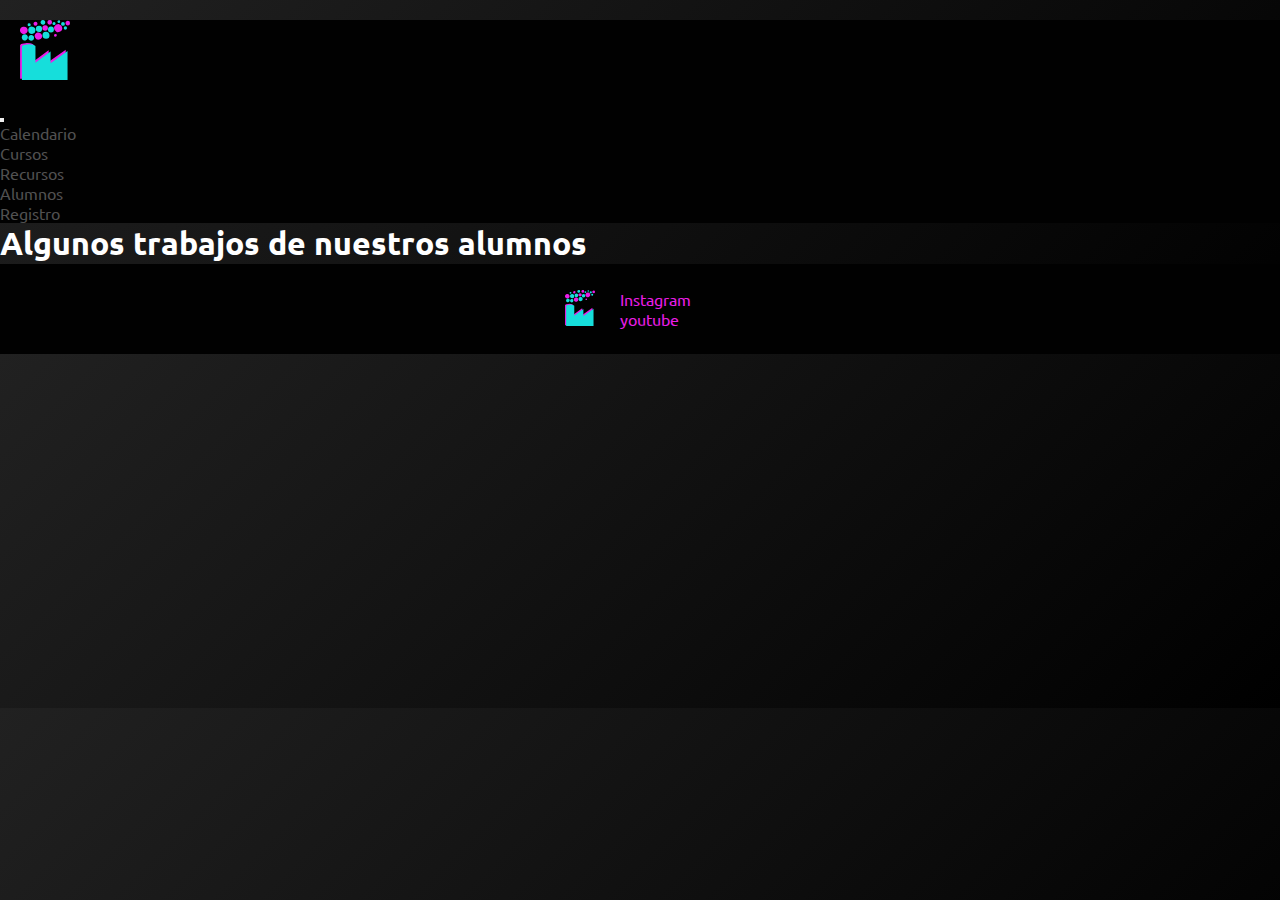
==== pages/alumnos.html @ 1147ec98 "nuevaversion" ====
<!DOCTYPE html>
<html lang="es">

<head>
    <meta charset="UTF-8">
    <meta http-equiv="X-UA-Compatible" content="IE=edge">
    <meta name="viewport" content="width=device-width, initial-scale=1.0">
    <!--STYLES BOOTSTRAP-->
    <link href="https://cdn.jsdelivr.net/npm/bootstrap@5.1.3/dist/css/bootstrap.min.css" rel="stylesheet"
        integrity="sha384-1BmE4kWBq78iYhFldvKuhfTAU6auU8tT94WrHftjDbrCEXSU1oBoqyl2QvZ6jIW3" crossorigin="anonymous">
    <!--STYLES-->
    <link rel="stylesheet" href="../styles/styles.css">
    <title>Alumnos</title>
</head>

<body class="contenedor">

    <!--Cabecera----------------------------------------------------->

    <header class="d-flex justify-content-end">
        <div class="me-auto">
            <div class="logo">
                <a href="../index.html">
                    <img src="../recursos/Logo32x32.svg">
                </a>
            </div>
        </div>
        <nav class="navbar navbar-expand-lg navbar-dark">
            <div class="container-fluid">
                <button class="navbar-toggler" type="button" data-bs-toggle="collapse"
                    data-bs-target="#navbarSupportedContent" aria-controls="navbarSupportedContent"
                    aria-expanded="false" aria-label="Toggle navigation">
                    <span class="navbar-toggler-icon"></span>
                </button>
                <div class="collapse navbar-collapse" id="navbarSupportedContent">
                    <ul class="navbar-nav ms-auto mb-2 mb-lg-0">
                            <li><a href="calendario.html" class="nav-link">Calendario</a></li>
                            <li><a href="cursos.html" class="nav-link">Cursos</a></li>
                            <li><a href="recursos.html" class="nav-link">Recursos</a></li>
                            <li><a href="alumnos.html" class="nav-link">Alumnos</a></li>
                            <li><a href="registro.html" class="nav-link">Registro</a></li>
                    </ul>
                </div>
            </div>
        </nav>
    </header>


    <!--Menu-------------------------------------------------------->

    <main class="main">
        <section>
            <article>
                <h1>Algunos trabajos de nuestros alumnos</h1>
            </article>
        </section>
    </main>

    <!--Pie---------------------------------------------------------->

    <footer class="footer">
        <div class="logoPie">
            <img src="../recursos/Logo32x32.svg">
        </div>
        <div class="redes">
            <a href="https://instagram.com/grasshoppeala?igshid=YmMyMTA2M2Y=" target="_blank">Instagram</a><br>
            <a href="https://www.youtube.com/channel/UC4ubdQDvmi9nGx--iXOlwwA" target="_blank">youtube</a>
        </div>
    </footer>

    <!--JAVASCRIPT BOOTSTRAP-->
    <script src="https://cdn.jsdelivr.net/npm/bootstrap@5.1.3/dist/js/bootstrap.bundle.min.js"
        integrity="sha384-ka7Sk0Gln4gmtz2MlQnikT1wXgYsOg+OMhuP+IlRH9sENBO0LRn5q+8nbTov4+1p" crossorigin="anonymous">
    </script>
</body>

</html>
---- styles/styles.css ----
@import url('https://fonts.googleapis.com/css2?family=Ubuntu:wght@300&display=swap');
@import url('https://fonts.googleapis.com/css2?family=Ubuntu:wght@300;400&display=swap');

/* General---------------------------------------------------*/

* {
    margin: 0;
    padding: 0;
    box-sizing: border-box;
    list-style: none;
    text-decoration: none;
}

.contenedor{
    font-family: 'Ubuntu', sans-serif;
    background: linear-gradient(-45deg, #000000, #212121);
}

/* Cabecera---------------------------------------------------*/

.d-flex{
    background-color: rgb(1, 1, 1);
}

.nav-link{
    color: #515151;
    transition: all 1s;
}

.nav-link:hover{
    color: #16DEDB !important;
}

.navbar{
    background-color: rgb(1, 1, 1);
}

.logo{
    width: 50px;
    height: auto;
    margin: 20px;
    transition: width 1s, height 1s;   
}

.logo:hover{
    width: 70px;
    height: auto;
}

img{
    width: 100%;
    height: 100%;
}


/* Cuerpo---------------------------------------------------*/
.banner{
    background-image: url(../Recursos/Sitio_FV.520.png);
}

.titulo{
    font-size: 8rem;
    margin-left: 5rem;
    padding: 20rem;
    color: #16DEDB;
    text-shadow: #EB1DE7 5px 5px;
}

.titulo:hover{
animation-name: titulo;
animation-iteration-count: infinite;
animation-timing-function: ease-in-out;
animation-duration: 2s;
}

@keyframes titulo {
    0% {color: #16DEDB;}
    25% {color: #ffffff;}
    50% {color: #16DEDB;}
    75% {color: #ffffff;}
    100% {color: #16DEDB;}
}

/* Pie---------------------------------------------------*/

.footer{
    grid-area: footer;
    display: flex;
    justify-content: center;
    align-items: center;
    background-color: rgb(1, 1, 1);
}

footer a{
    font-size: 1rem;
    font-family: 'Ubuntu', sans-serif;
    justify-content: space-around;
} 

.logoPie{
    width: 30px;
    height: auto;
    justify-content: space-evenly;
}

.redes{
    padding: 5px;
    margin: 20px;
}

.redes a{
    color: #EB1DE7;
}

/*Calendario-----------------------------------------------*/

.calendario{
    font-size: 1rem;
    font-family: 'Ubuntu', sans-serif;
    color: #ffffff;
    text-align: center;
    margin: 20px;
    padding: 10px;
}
.seccion1{
    display: flex;
    flex-wrap: wrap;
}

.seccion2{
    display: flex;
    flex-wrap: wrap; 
}

.card1{
    width: 250px;
    height: 250px;
    border:solid #16DEDB;
    border-radius: 15px;
}

h5{
    font-size: 1rem;
    font-family: 'Ubuntu', sans-serif;
    color: #EB1DE7;
    text-align: end;
    padding: 10px;   
}
.cardImagen{
    width: 50%;
    height: auto;
}

.imagenRhino{
    width: 100%;
    height: 100%;
}
p{
    font-size: 1rem;
    font-family: 'Ubuntu', sans-serif;
    color: #16DEDB;
    text-align: center;
    padding: 5px;  
}

.menu{
    width: 50px;
    height: 50px;
}

.imgMenu{
    width: 100%;
    height: 100%;
}
.menu{
    display: none;
}

/*Registro-----------------------------------------------*/
.main{
    color: #ffffff
}

.registro{
    background-color: red;
}
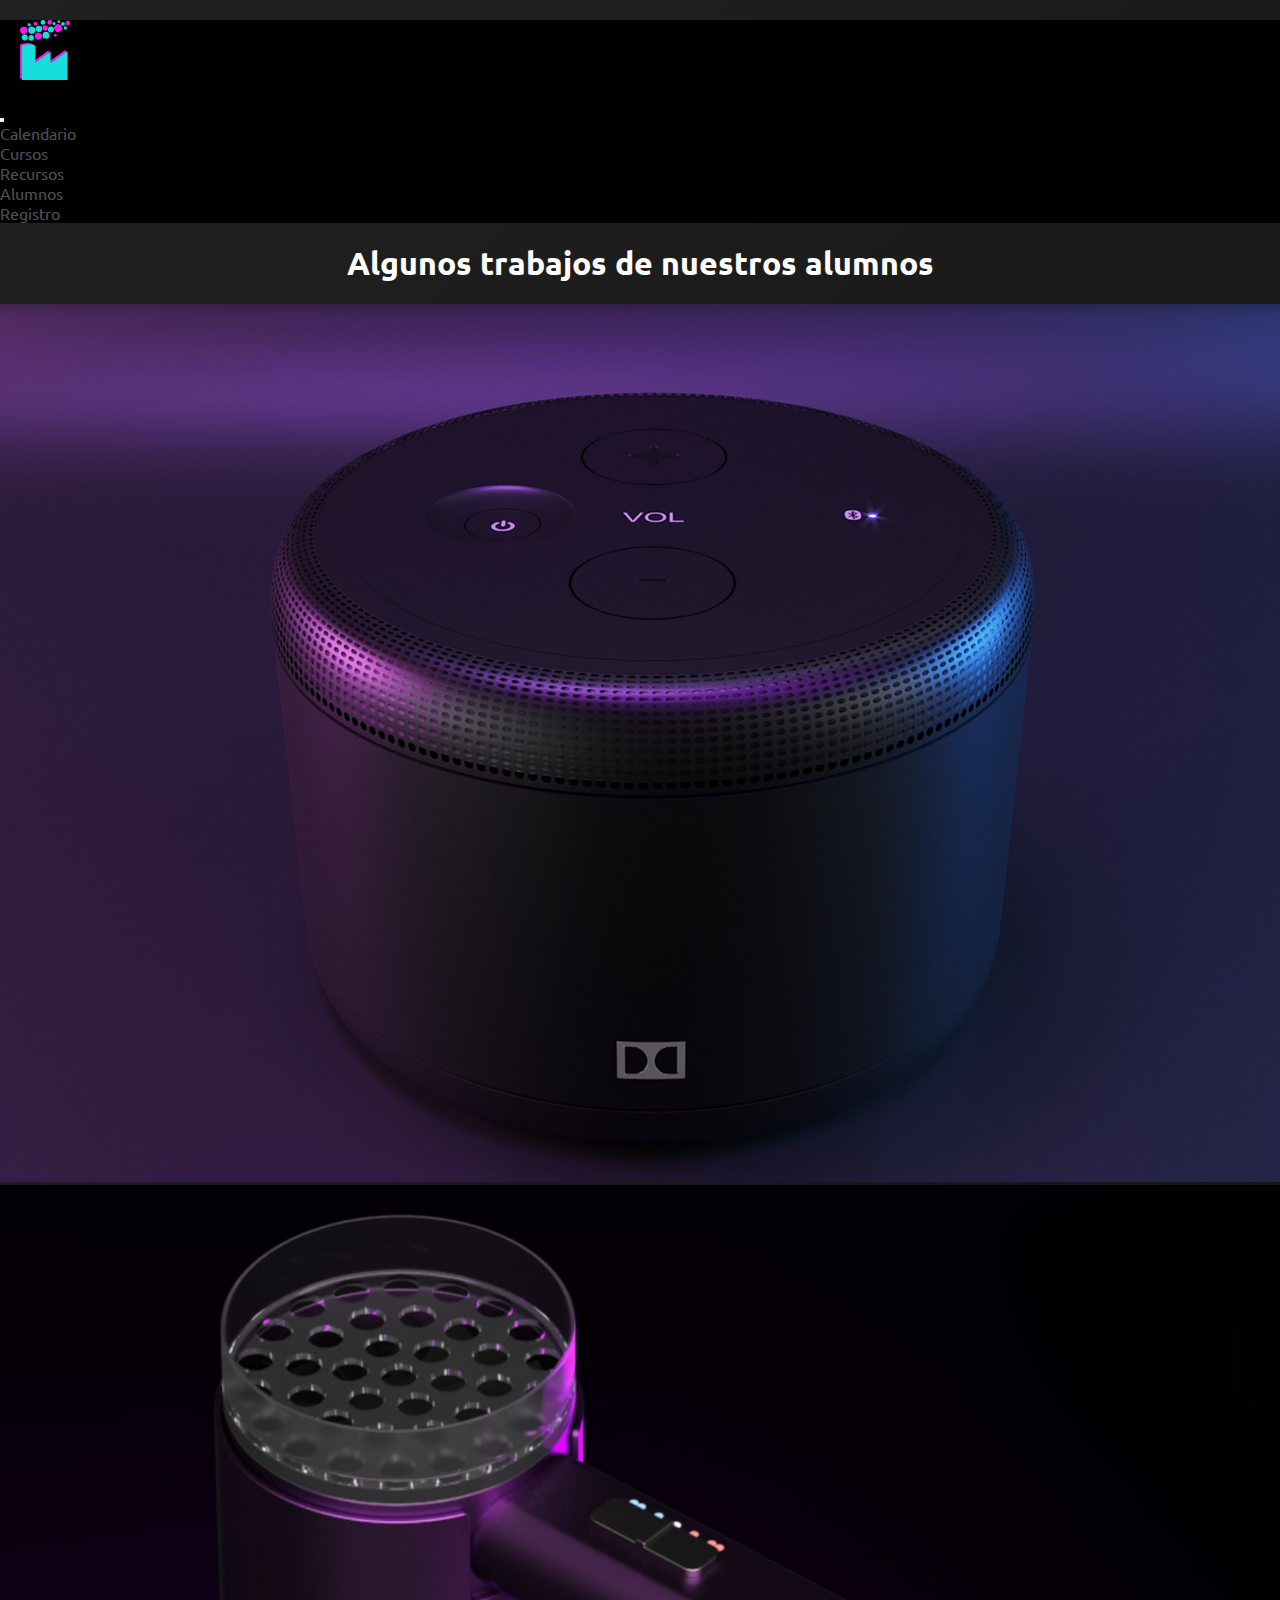
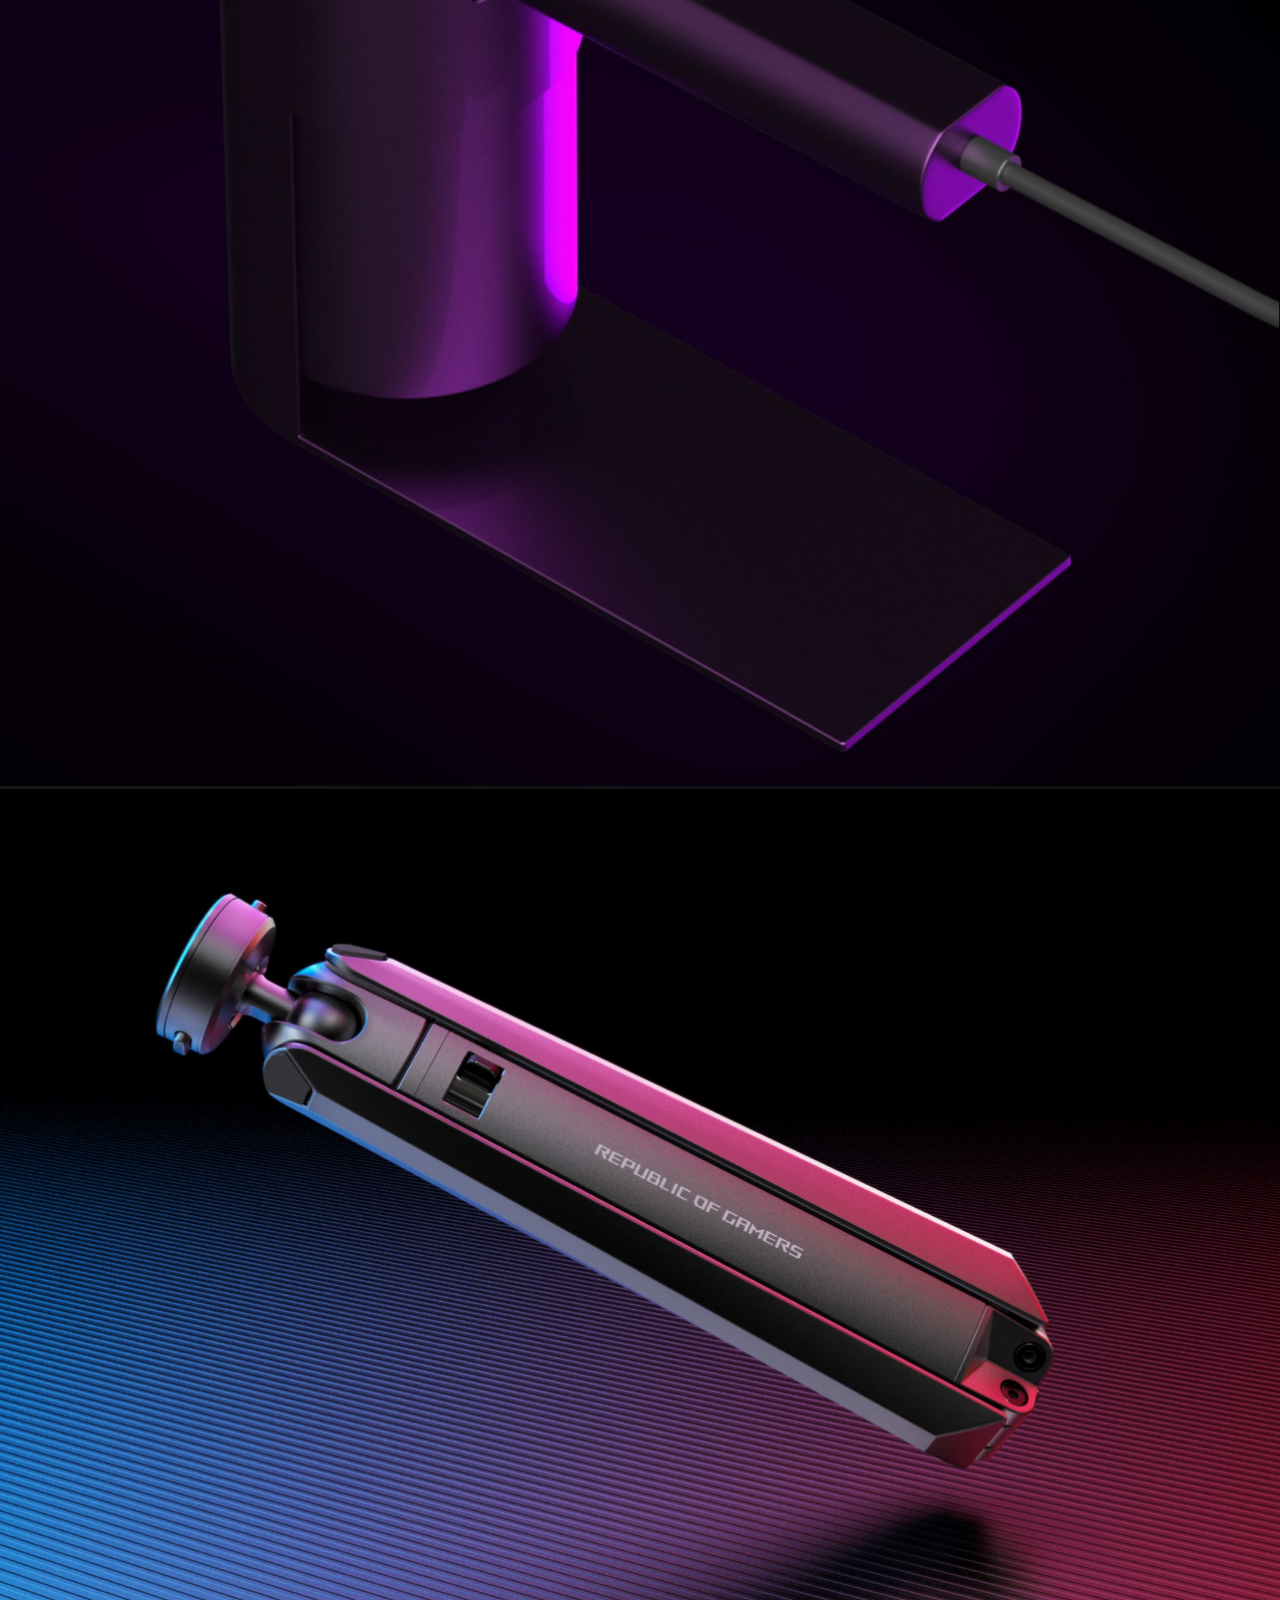
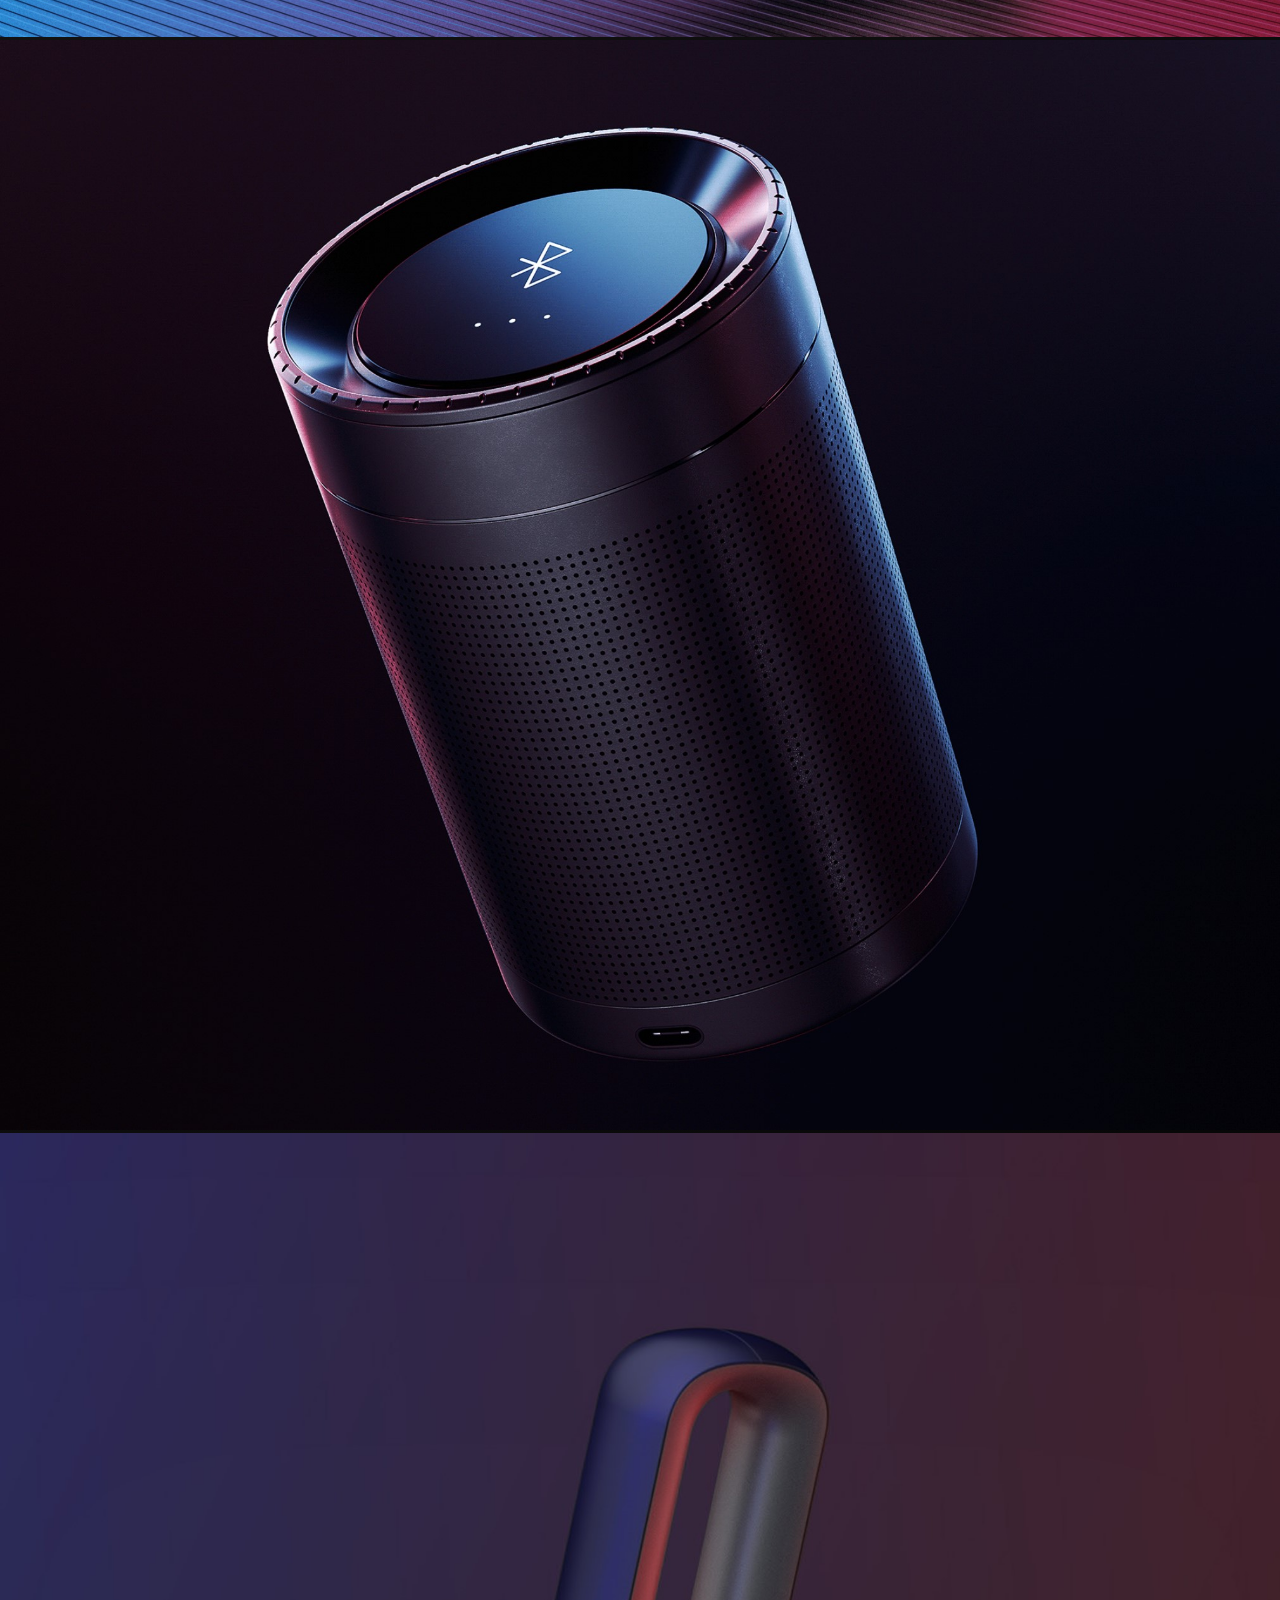
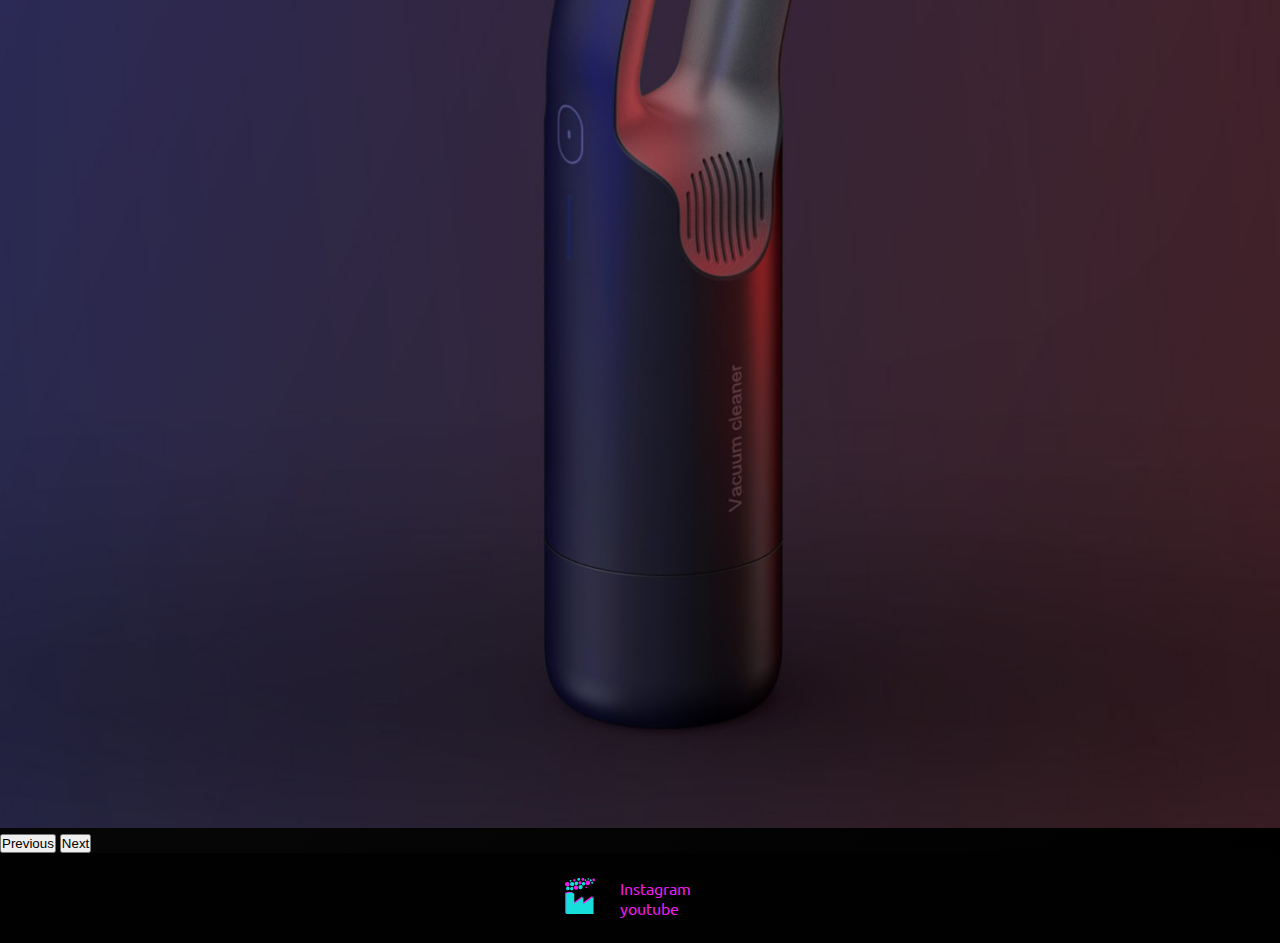
==== commit eacd4bf9: "agregado Carousel" ====
--- a/pages/alumnos.html
+++ b/pages/alumnos.html
@@ -34,11 +34,11 @@
                 </button>
                 <div class="collapse navbar-collapse" id="navbarSupportedContent">
                     <ul class="navbar-nav ms-auto mb-2 mb-lg-0">
-                            <li><a href="calendario.html" class="nav-link">Calendario</a></li>
-                            <li><a href="cursos.html" class="nav-link">Cursos</a></li>
-                            <li><a href="recursos.html" class="nav-link">Recursos</a></li>
-                            <li><a href="alumnos.html" class="nav-link">Alumnos</a></li>
-                            <li><a href="registro.html" class="nav-link">Registro</a></li>
+                        <li><a href="calendario.html" class="nav-link">Calendario</a></li>
+                        <li><a href="cursos.html" class="nav-link">Cursos</a></li>
+                        <li><a href="recursos.html" class="nav-link">Recursos</a></li>
+                        <li><a href="alumnos.html" class="nav-link">Alumnos</a></li>
+                        <li><a href="registro.html" class="nav-link">Registro</a></li>
                     </ul>
                 </div>
             </div>
@@ -50,10 +50,39 @@
 
     <main class="main">
         <section>
-            <article>
+            <article class="tituloAlumnos">
                 <h1>Algunos trabajos de nuestros alumnos</h1>
             </article>
         </section>
+        <div id="carouselExampleFade" class="carousel slide carousel-fade" data-bs-ride="carousel">
+            <div class="carousel-inner">
+                <div class="carousel-item active">
+                    <img src="../recursos/alumno_01.jpg" class="d-block w-100" alt="...">
+                </div>
+                <div class="carousel-item">
+                    <img src="../recursos/alumno_02.jpg" class="d-block w-100" alt="...">
+                </div>
+                <div class="carousel-item">
+                    <img src="../recursos/alumno_03.jpg" class="d-block w-100" alt="...">
+                </div>
+                <div class="carousel-item">
+                    <img src="../recursos/alumno_04.jpg" class="d-block w-100" alt="...">
+                </div>
+                <div class="carousel-item">
+                    <img src="../recursos/alumno_05.jpg" class="d-block w-100" alt="...">
+                </div>
+            </div>
+            <button class="carousel-control-prev" type="button" data-bs-target="#carouselExampleFade"
+                data-bs-slide="prev">
+                <span class="carousel-control-prev-icon" aria-hidden="true"></span>
+                <span class="visually-hidden">Previous</span>
+            </button>
+            <button class="carousel-control-next" type="button" data-bs-target="#carouselExampleFade"
+                data-bs-slide="next">
+                <span class="carousel-control-next-icon" aria-hidden="true"></span>
+                <span class="visually-hidden">Next</span>
+            </button>
+        </div>
     </main>
 
     <!--Pie---------------------------------------------------------->
--- a/styles/styles.css
+++ b/styles/styles.css
@@ -55,7 +55,7 @@
 
 /* Cuerpo---------------------------------------------------*/
 .banner{
-    background-image: url(../Recursos/Sitio_FV.520.png);
+    background-image: url(../recursos/Sitio_FV.520.png);
 }
 
 .titulo{
@@ -178,7 +178,24 @@
 
 /*Registro-----------------------------------------------*/
 .main{
-    color: #ffffff
+    color: #ffffff    
+}
+
+.tituloAlumnos{
+    display: flex;
+    flex-direction: row;
+    justify-content: center;
+}
+
+.tituloRecursos{
+    display: flex;
+    flex-direction: row;
+    justify-content: center;
+    padding: 10px;
+}
+
+article{
+    padding: 20px;
 }
 
 .registro{
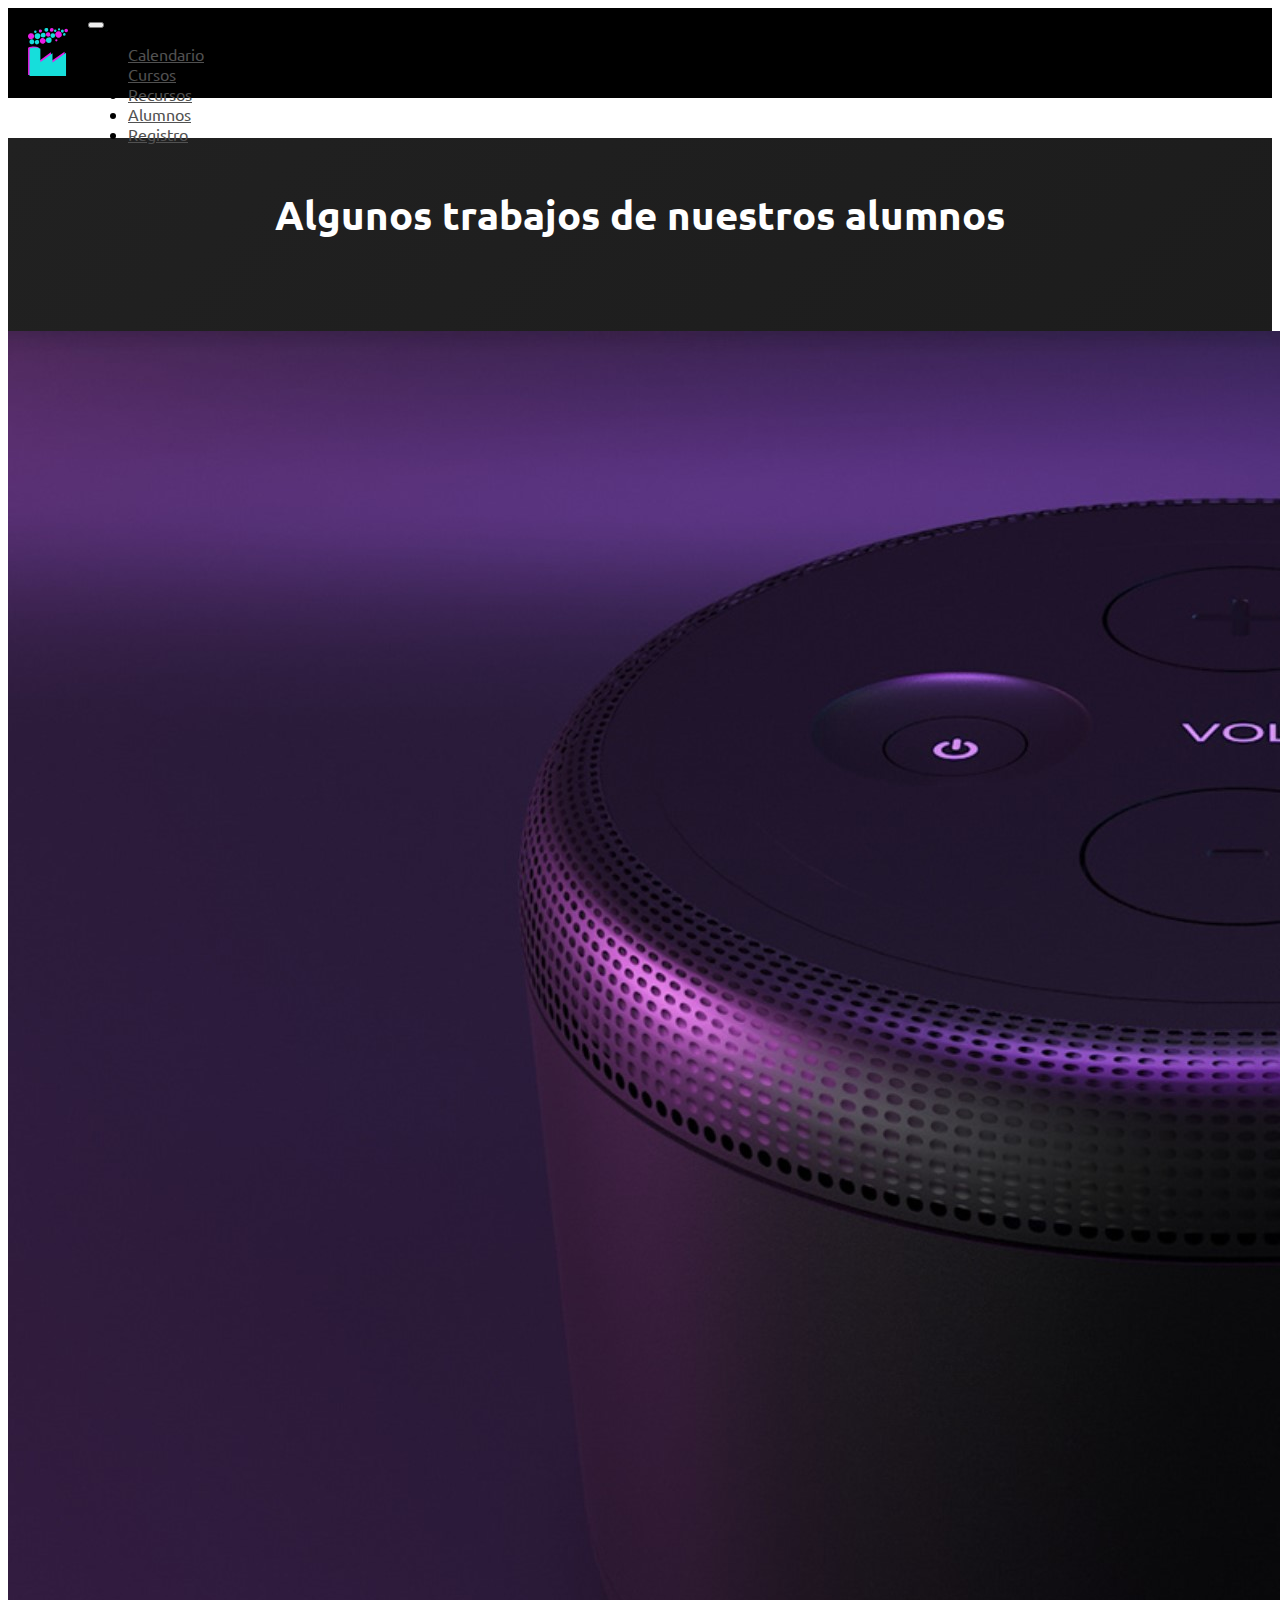
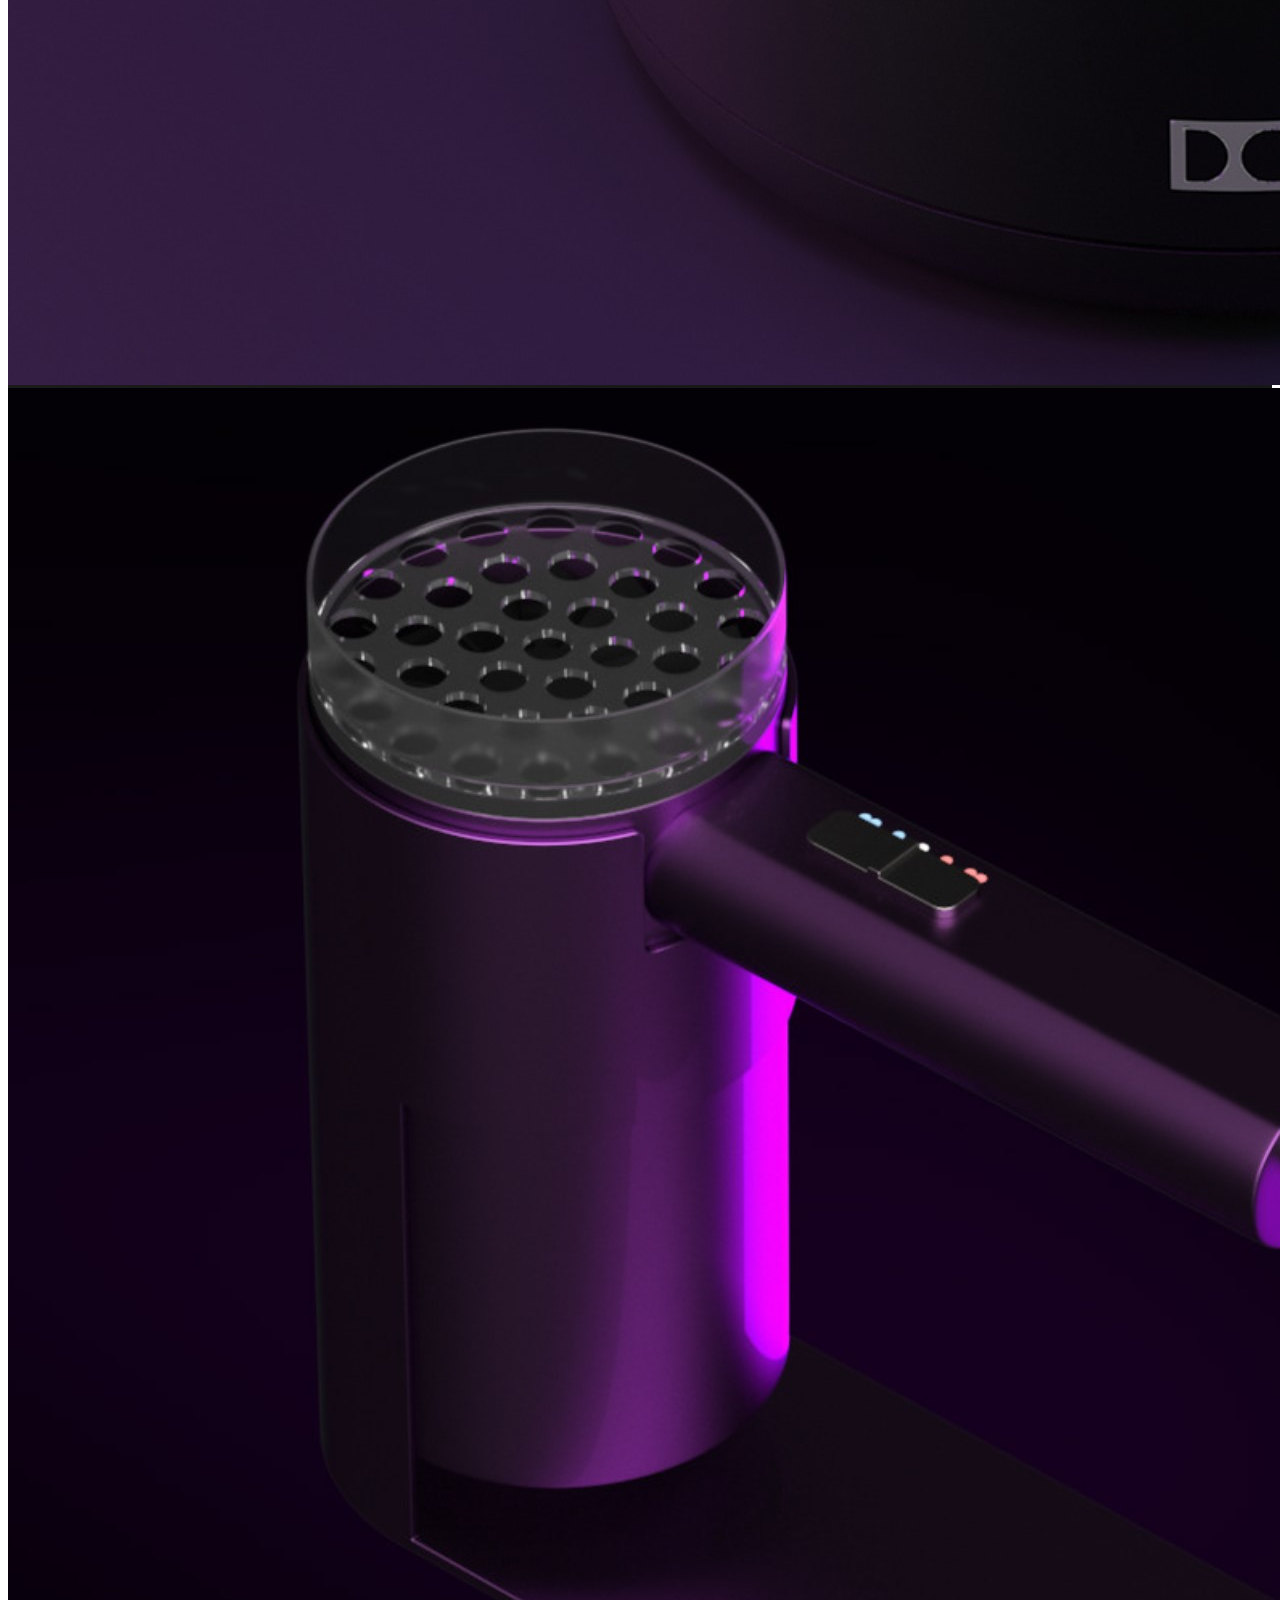
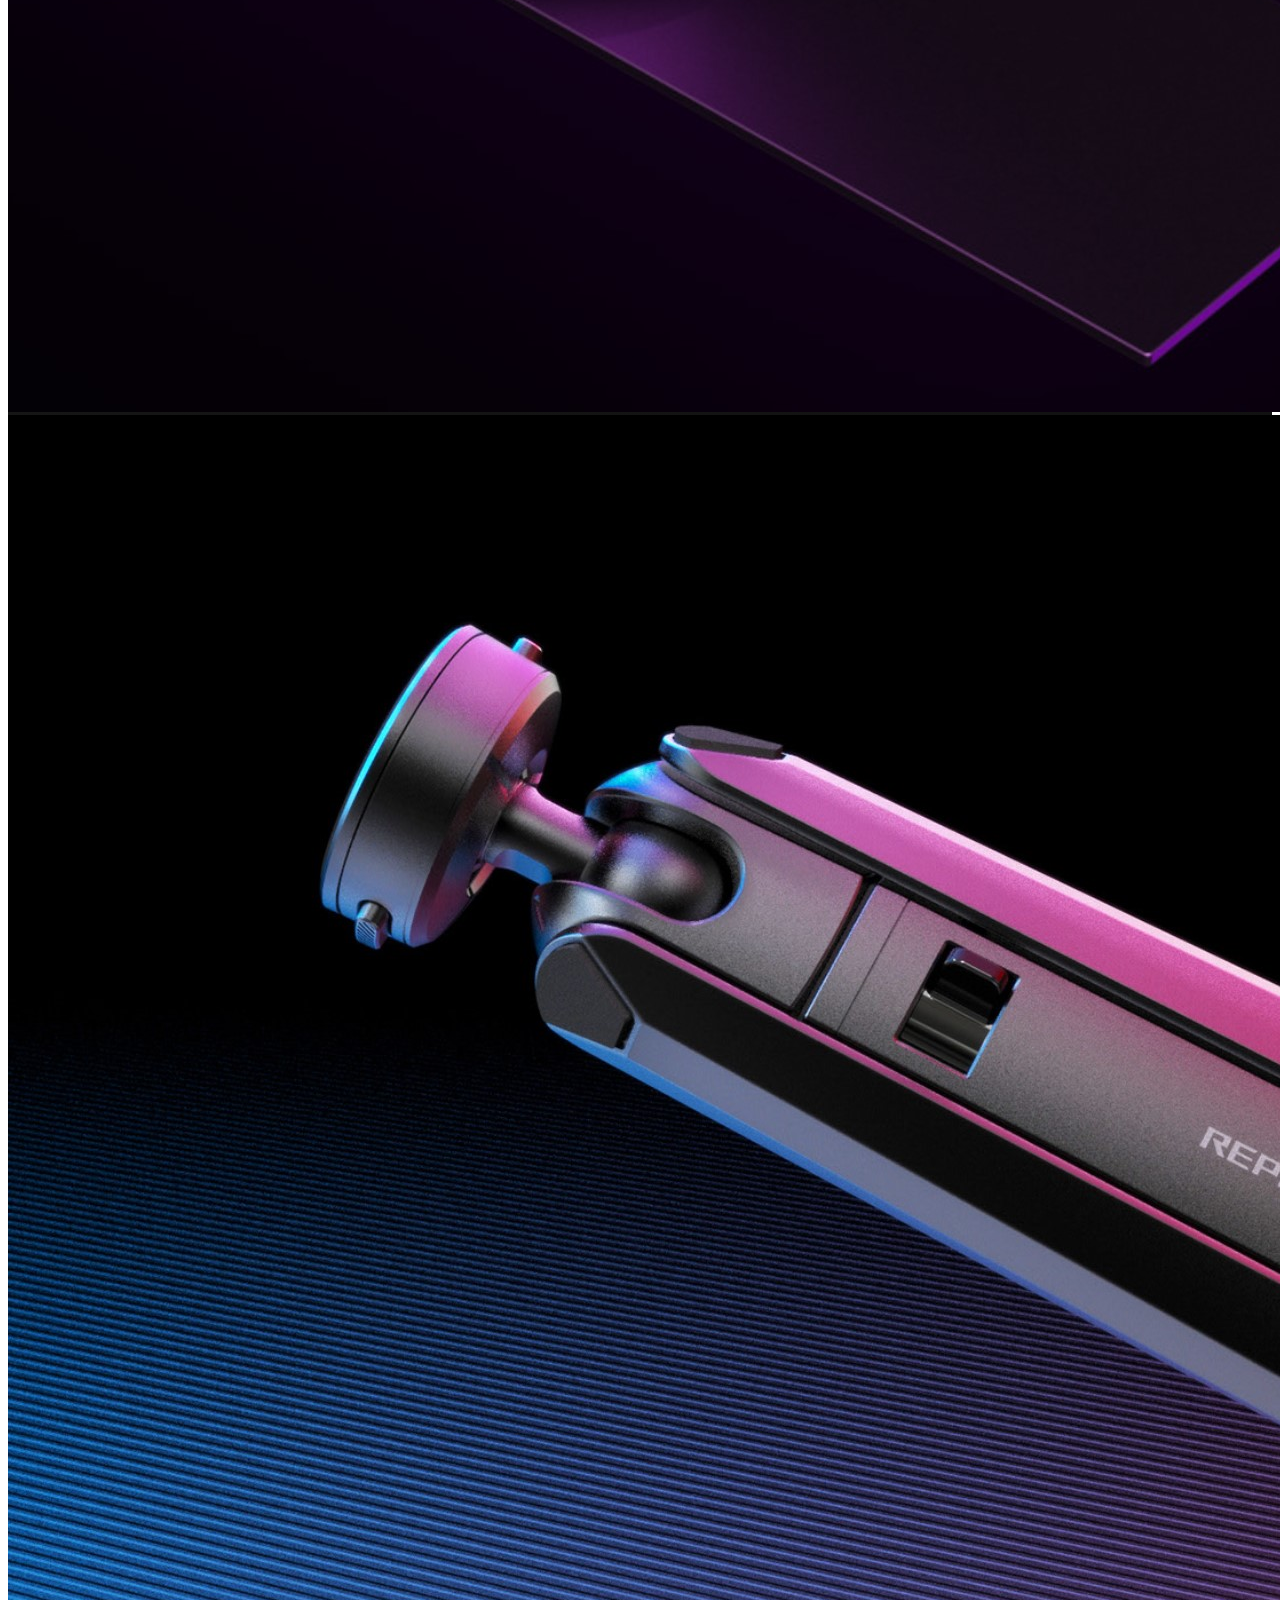
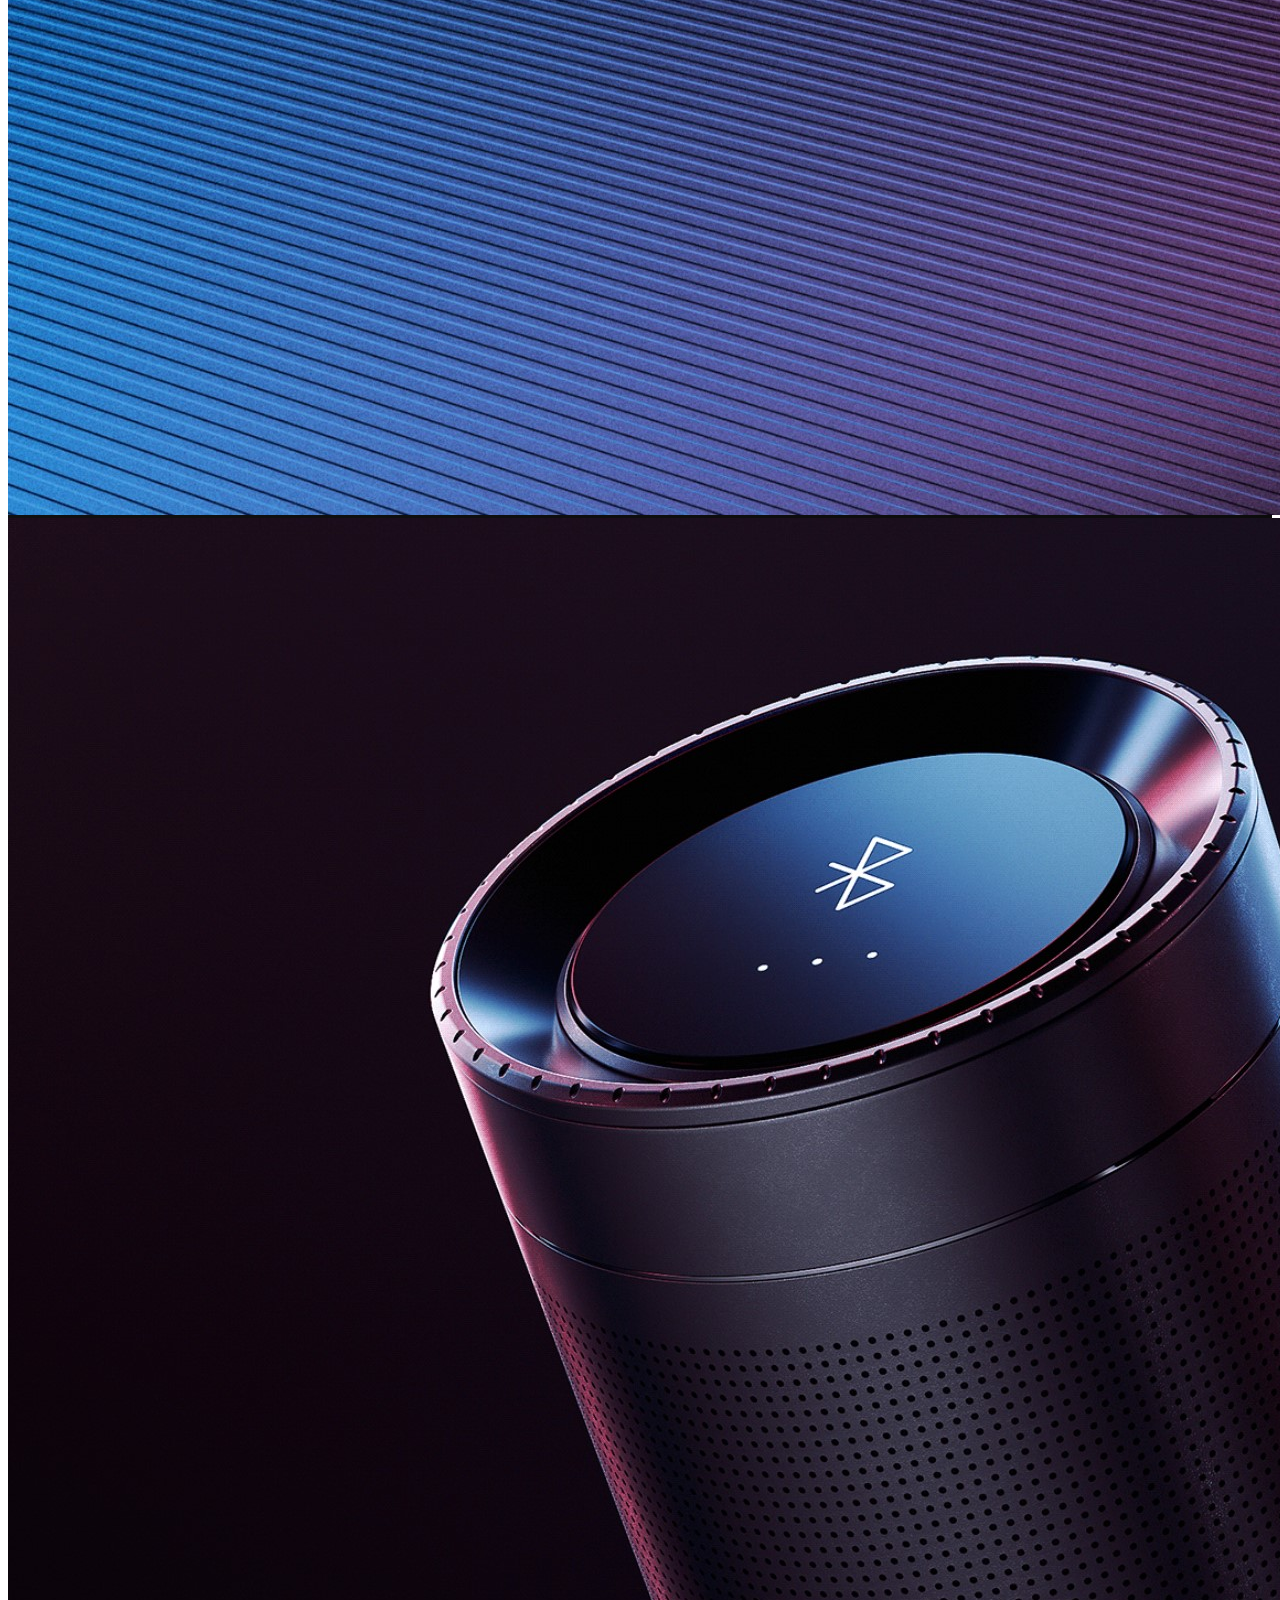
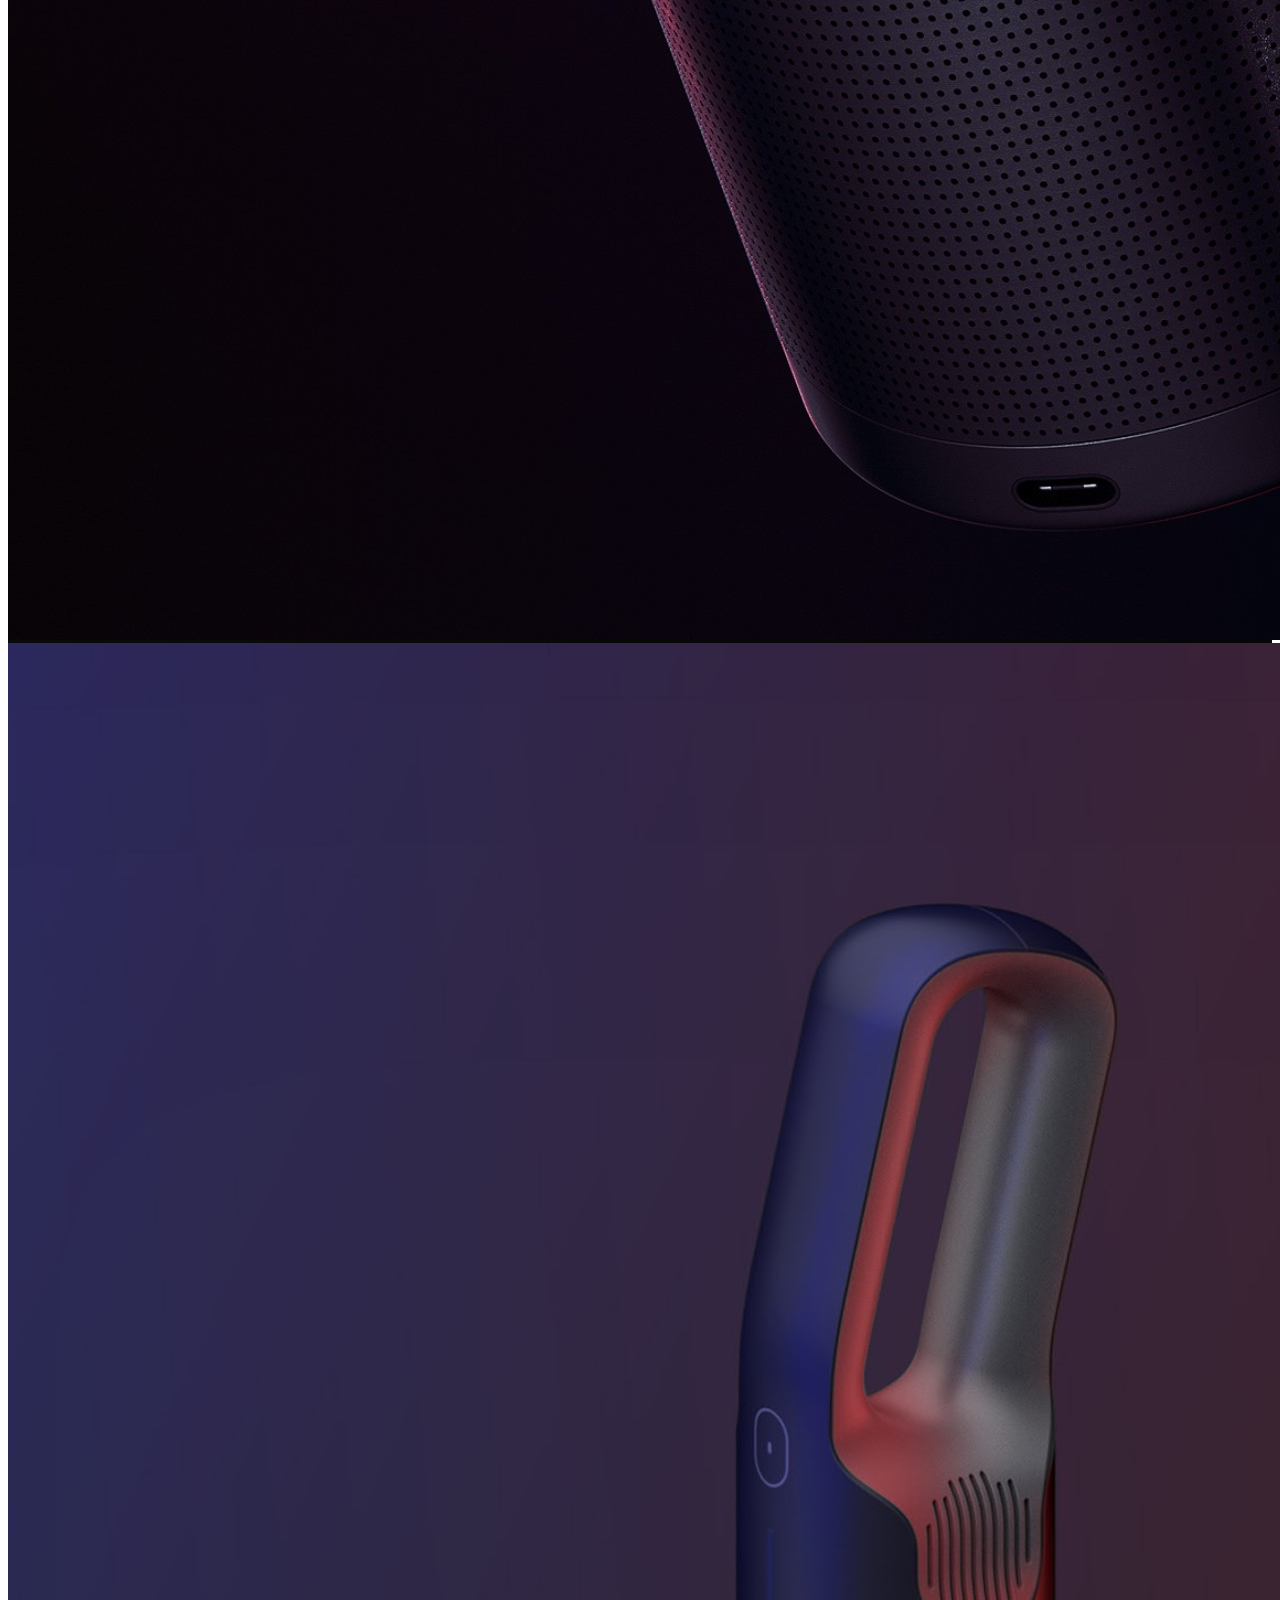
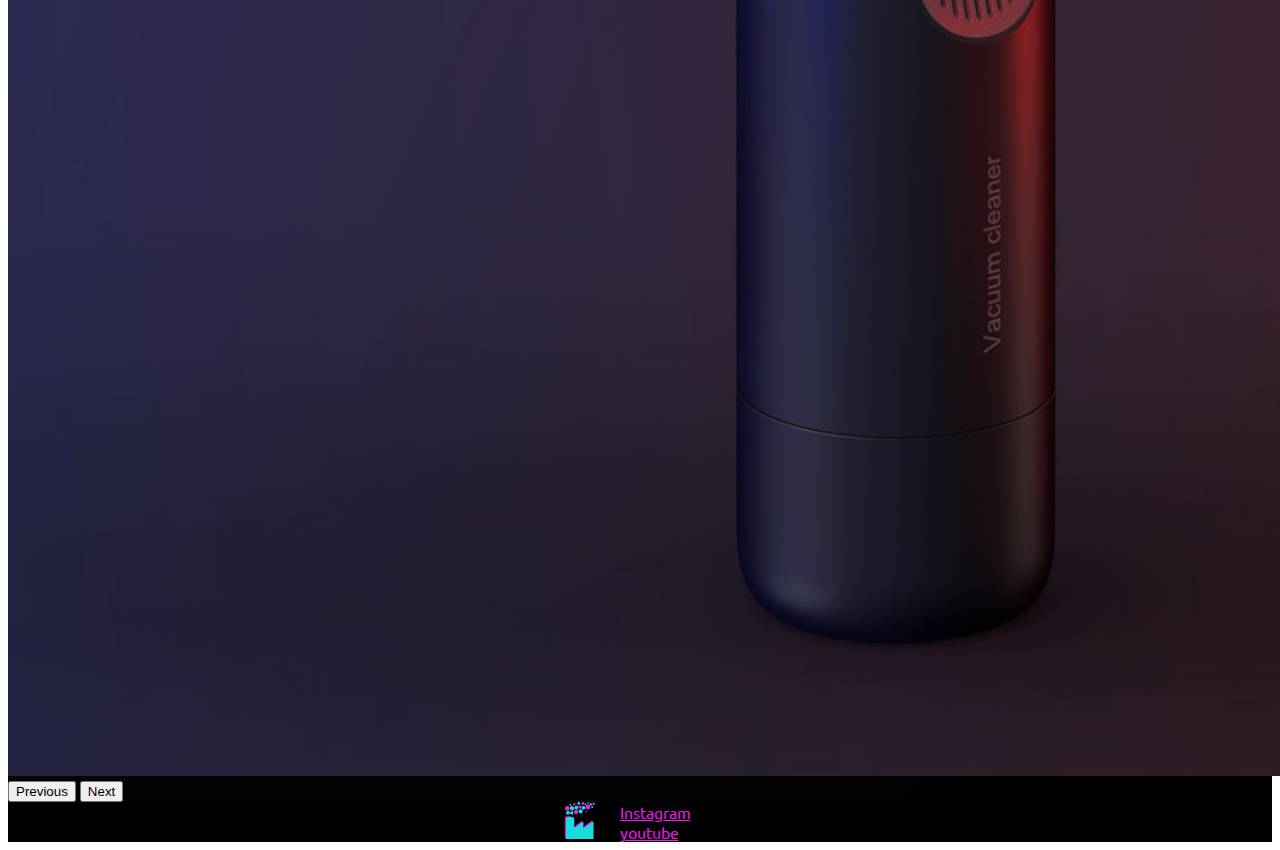
==== commit cada8053: "_extends" ====
--- a/pages/alumnos.html
+++ b/pages/alumnos.html
@@ -51,7 +51,7 @@
     <main class="main">
         <section>
             <article class="tituloAlumnos">
-                <h1>Algunos trabajos de nuestros alumnos</h1>
+                <h3>Algunos trabajos de nuestros alumnos</h3>
             </article>
         </section>
         <div id="carouselExampleFade" class="carousel slide carousel-fade" data-bs-ride="carousel">
--- a/styles/styles.css
+++ b/styles/styles.css
@@ -1,203 +1,208 @@
-@import url('https://fonts.googleapis.com/css2?family=Ubuntu:wght@300&display=swap');
-@import url('https://fonts.googleapis.com/css2?family=Ubuntu:wght@300;400&display=swap');
-
-/* General---------------------------------------------------*/
-
-* {
-    margin: 0;
-    padding: 0;
-    box-sizing: border-box;
-    list-style: none;
-    text-decoration: none;
-}
-
-.contenedor{
-    font-family: 'Ubuntu', sans-serif;
-    background: linear-gradient(-45deg, #000000, #212121);
-}
-
-/* Cabecera---------------------------------------------------*/
-
-.d-flex{
-    background-color: rgb(1, 1, 1);
-}
-
-.nav-link{
-    color: #515151;
-    transition: all 1s;
-}
-
-.nav-link:hover{
-    color: #16DEDB !important;
-}
-
-.navbar{
-    background-color: rgb(1, 1, 1);
-}
-
-.logo{
-    width: 50px;
-    height: auto;
-    margin: 20px;
-    transition: width 1s, height 1s;   
-}
-
-.logo:hover{
-    width: 70px;
-    height: auto;
-}
-
-img{
-    width: 100%;
-    height: 100%;
-}
-
-
-/* Cuerpo---------------------------------------------------*/
-.banner{
-    background-image: url(../recursos/Sitio_FV.520.png);
-}
-
-.titulo{
+@import url("https://fonts.googleapis.com/css2?family=Ubuntu:wght@300&display=swap");
+@import url("https://fonts.googleapis.com/css2?family=Ubuntu:wght@300;400&display=swap");
+header {
+  background-color: #000000;
+  display: flex;
+  height: 90px;
+}
+header div a img {
+  width: 100%;
+  height: 100%;
+}
+
+.nav-link {
+  color: #515151;
+  transition: all 1s;
+}
+.nav-link:hover {
+  color: #16DEDB;
+}
+
+.logo {
+  width: 40px;
+  height: auto;
+  margin: 20px;
+  transition: width 1s, height 1s;
+}
+.logo:hover {
+  width: 50px;
+  height: auto;
+}
+
+main {
+  background: linear-gradient(-45deg, #000000, #212121);
+}
+
+main {
+  background-size: cover;
+}
+main section h1 {
+  font-size: 8rem;
+  padding: 20rem;
+  color: #16DEDB;
+  text-shadow: #EB1DE7 5px 5px;
+}
+main section h1:hover {
+  -webkit-animation-name: titulo;
+          animation-name: titulo;
+  -webkit-animation-iteration-count: infinite;
+          animation-iteration-count: infinite;
+  -webkit-animation-timing-function: ease-in-out;
+          animation-timing-function: ease-in-out;
+  -webkit-animation-duration: 2s;
+          animation-duration: 2s;
+}
+
+.banner {
+  background-image: url(/recursos/Sitio_FV.520.png);
+  background-repeat: no-repeat;
+  background-size: auto;
+  padding: 50px;
+}
+
+.btn {
+  color: #ffffff;
+  background-color: #EB1DE7;
+}
+.btn:active {
+  background-color: #16DEDB;
+}
+
+h3 {
+  padding: 50px;
+  font-size: 40px;
+  color: #ffffff;
+}
+
+.form-label {
+  color: #ffffff;
+}
+
+.form-check-label {
+  color: #ffffff;
+}
+
+.form-check-input:checked {
+  background-color: #16DEDB;
+}
+
+@-webkit-keyframes titulo {
+  0% {
+    color: #16DEDB;
+  }
+  25% {
+    color: #ffffff;
+  }
+  50% {
+    color: #16DEDB;
+  }
+  75% {
+    color: #ffffff;
+  }
+  100% {
+    color: #16DEDB;
+  }
+}
+
+@keyframes titulo {
+  0% {
+    color: #16DEDB;
+  }
+  25% {
+    color: #ffffff;
+  }
+  50% {
+    color: #16DEDB;
+  }
+  75% {
+    color: #ffffff;
+  }
+  100% {
+    color: #16DEDB;
+  }
+}
+@media (max-width: 1920px) {
+  .titulo {
     font-size: 8rem;
-    margin-left: 5rem;
-    padding: 20rem;
-    color: #16DEDB;
-    text-shadow: #EB1DE7 5px 5px;
-}
-
-.titulo:hover{
-animation-name: titulo;
-animation-iteration-count: infinite;
-animation-timing-function: ease-in-out;
-animation-duration: 2s;
-}
-
-@keyframes titulo {
-    0% {color: #16DEDB;}
-    25% {color: #ffffff;}
-    50% {color: #16DEDB;}
-    75% {color: #ffffff;}
-    100% {color: #16DEDB;}
-}
-
-/* Pie---------------------------------------------------*/
-
-.footer{
-    grid-area: footer;
-    display: flex;
-    justify-content: center;
-    align-items: center;
-    background-color: rgb(1, 1, 1);
-}
-
-footer a{
-    font-size: 1rem;
-    font-family: 'Ubuntu', sans-serif;
-    justify-content: space-around;
-} 
-
-.logoPie{
-    width: 30px;
-    height: auto;
-    justify-content: space-evenly;
-}
-
-.redes{
-    padding: 5px;
-    margin: 20px;
-}
-
-.redes a{
-    color: #EB1DE7;
-}
-
-/*Calendario-----------------------------------------------*/
-
-.calendario{
-    font-size: 1rem;
-    font-family: 'Ubuntu', sans-serif;
-    color: #ffffff;
-    text-align: center;
-    margin: 20px;
-    padding: 10px;
-}
-.seccion1{
-    display: flex;
-    flex-wrap: wrap;
-}
-
-.seccion2{
-    display: flex;
-    flex-wrap: wrap; 
-}
-
-.card1{
-    width: 250px;
-    height: 250px;
-    border:solid #16DEDB;
-    border-radius: 15px;
-}
-
-h5{
-    font-size: 1rem;
-    font-family: 'Ubuntu', sans-serif;
-    color: #EB1DE7;
-    text-align: end;
-    padding: 10px;   
-}
-.cardImagen{
-    width: 50%;
-    height: auto;
-}
-
-.imagenRhino{
-    width: 100%;
-    height: 100%;
-}
-p{
-    font-size: 1rem;
-    font-family: 'Ubuntu', sans-serif;
-    color: #16DEDB;
-    text-align: center;
-    padding: 5px;  
-}
-
-.menu{
-    width: 50px;
-    height: 50px;
-}
-
-.imgMenu{
-    width: 100%;
-    height: 100%;
-}
-.menu{
-    display: none;
-}
-
-/*Registro-----------------------------------------------*/
-.main{
-    color: #ffffff    
-}
-
-.tituloAlumnos{
-    display: flex;
-    flex-direction: row;
-    justify-content: center;
-}
-
-.tituloRecursos{
-    display: flex;
-    flex-direction: row;
-    justify-content: center;
-    padding: 10px;
-}
-
-article{
-    padding: 20px;
-}
-
-.registro{
-    background-color: red;
-}
+    margin-left: 4rem;
+    padding: 10rem;
+  }
+  .banner {
+    background-size: 1300px;
+  }
+}
+@media (max-width: 1366px) {
+  .titulo {
+    font-size: 7rem;
+    margin-left: 2rem;
+    padding: 6rem;
+  }
+  .banner {
+    background-size: 1200px;
+  }
+}
+@media (max-width: 1024px) {
+  .titulo {
+    font-size: 5rem;
+    margin-left: 2rem;
+    padding: 6rem;
+  }
+  .banner {
+    background-size: 900px;
+  }
+}
+@media (max-width: 720px) {
+  .titulo {
+    font-size: 4rem;
+    margin-left: 3rem;
+    padding: 2rem;
+  }
+  .banner {
+    background-size: 600px;
+  }
+}
+@media (max-width: 500px) {
+  .titulo {
+    font-size: 3rem;
+    margin-left: 1rem;
+    padding: 1.5rem;
+  }
+  .banner {
+    background-size: 400px;
+  }
+}
+footer {
+  display: flex;
+  justify-content: center;
+  align-items: center;
+  background-color: #000000;
+}
+footer div img {
+  width: 30px;
+  height: auto;
+  justify-content: space-evenly;
+}
+footer div a {
+  padding: 5px;
+  margin: 20px;
+  color: #EB1DE7;
+}
+
+.btn {
+  border: none;
+  border-radius: 8px;
+  font-size: 20px;
+  font-family: Ubuntu, sans-serif;
+}
+
+h3 {
+  display: flex;
+  flex-direction: row;
+  justify-content: center;
+  align-items: center;
+}
+
+.contenedor {
+  font-family: Ubuntu, sans-serif;
+  background-color: linear-gradient(-45deg, #000000, #212121);
+}/*# sourceMappingURL=styles.css.map */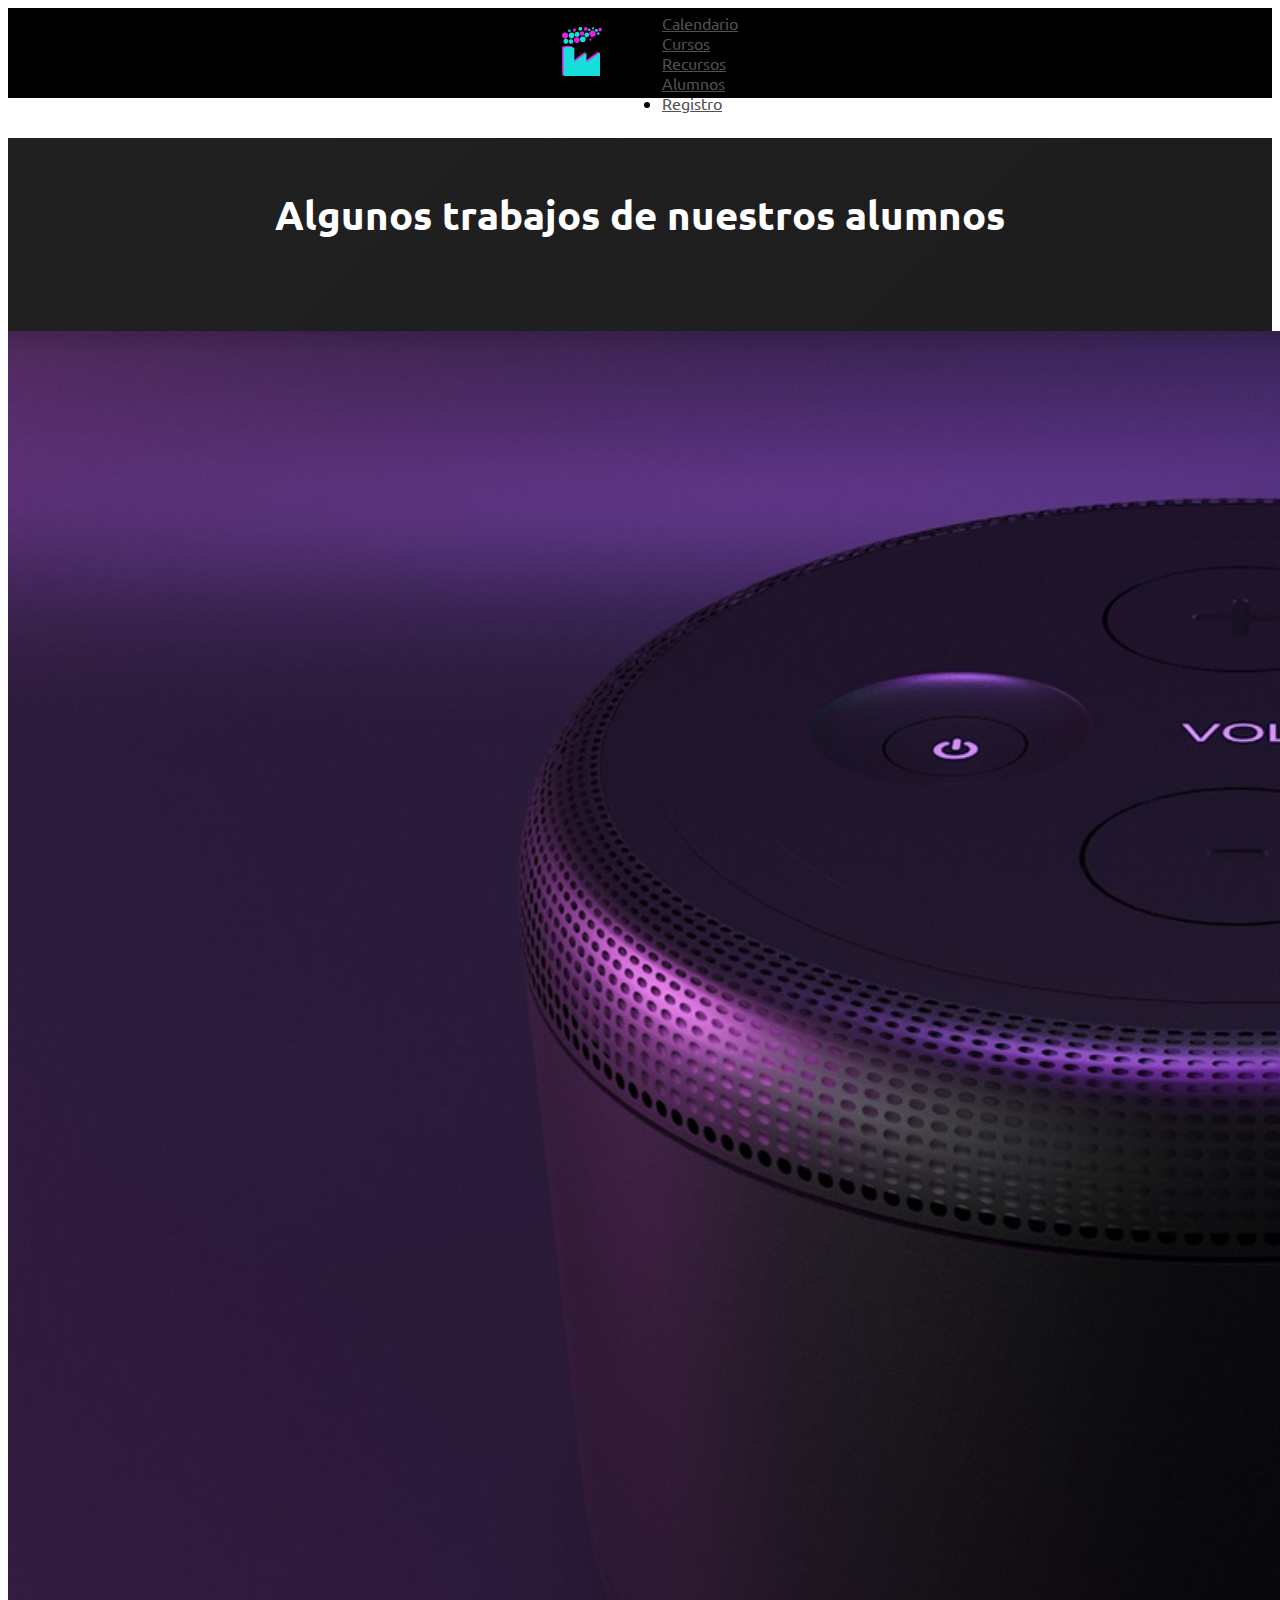
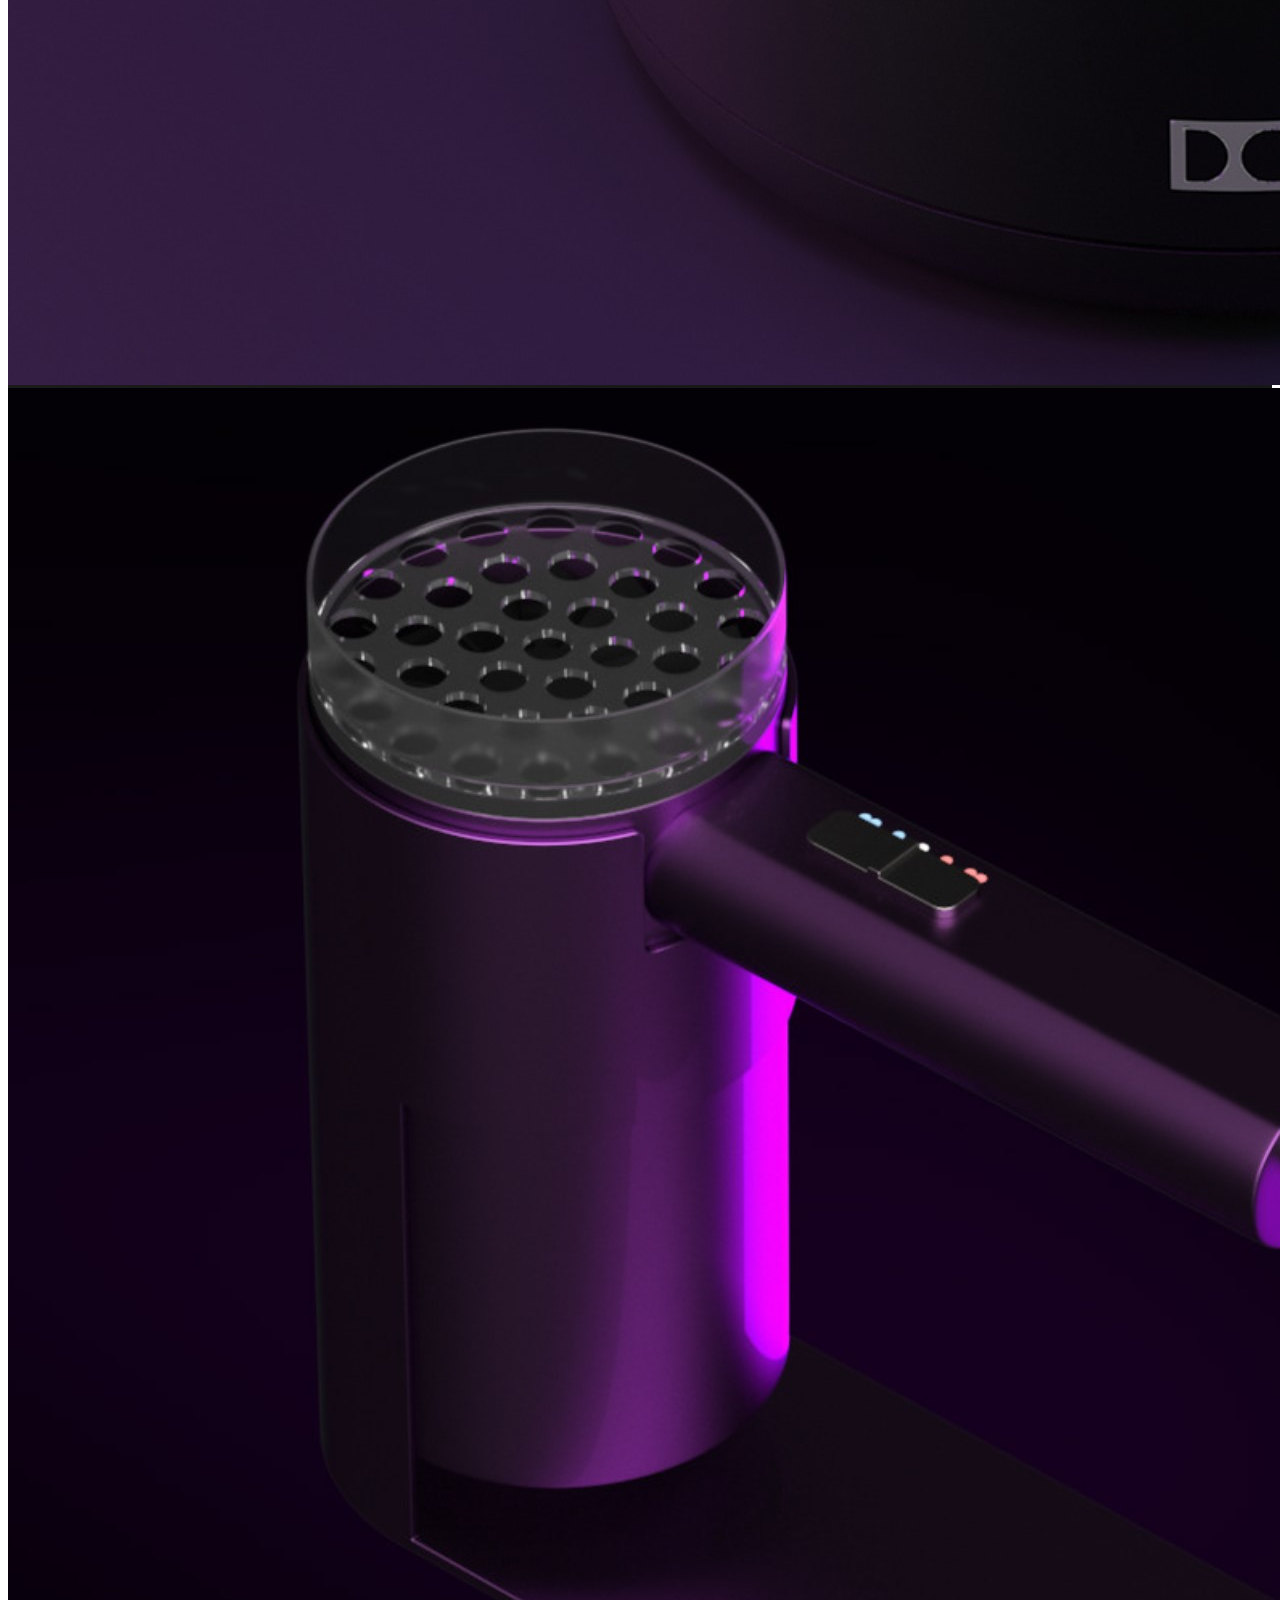
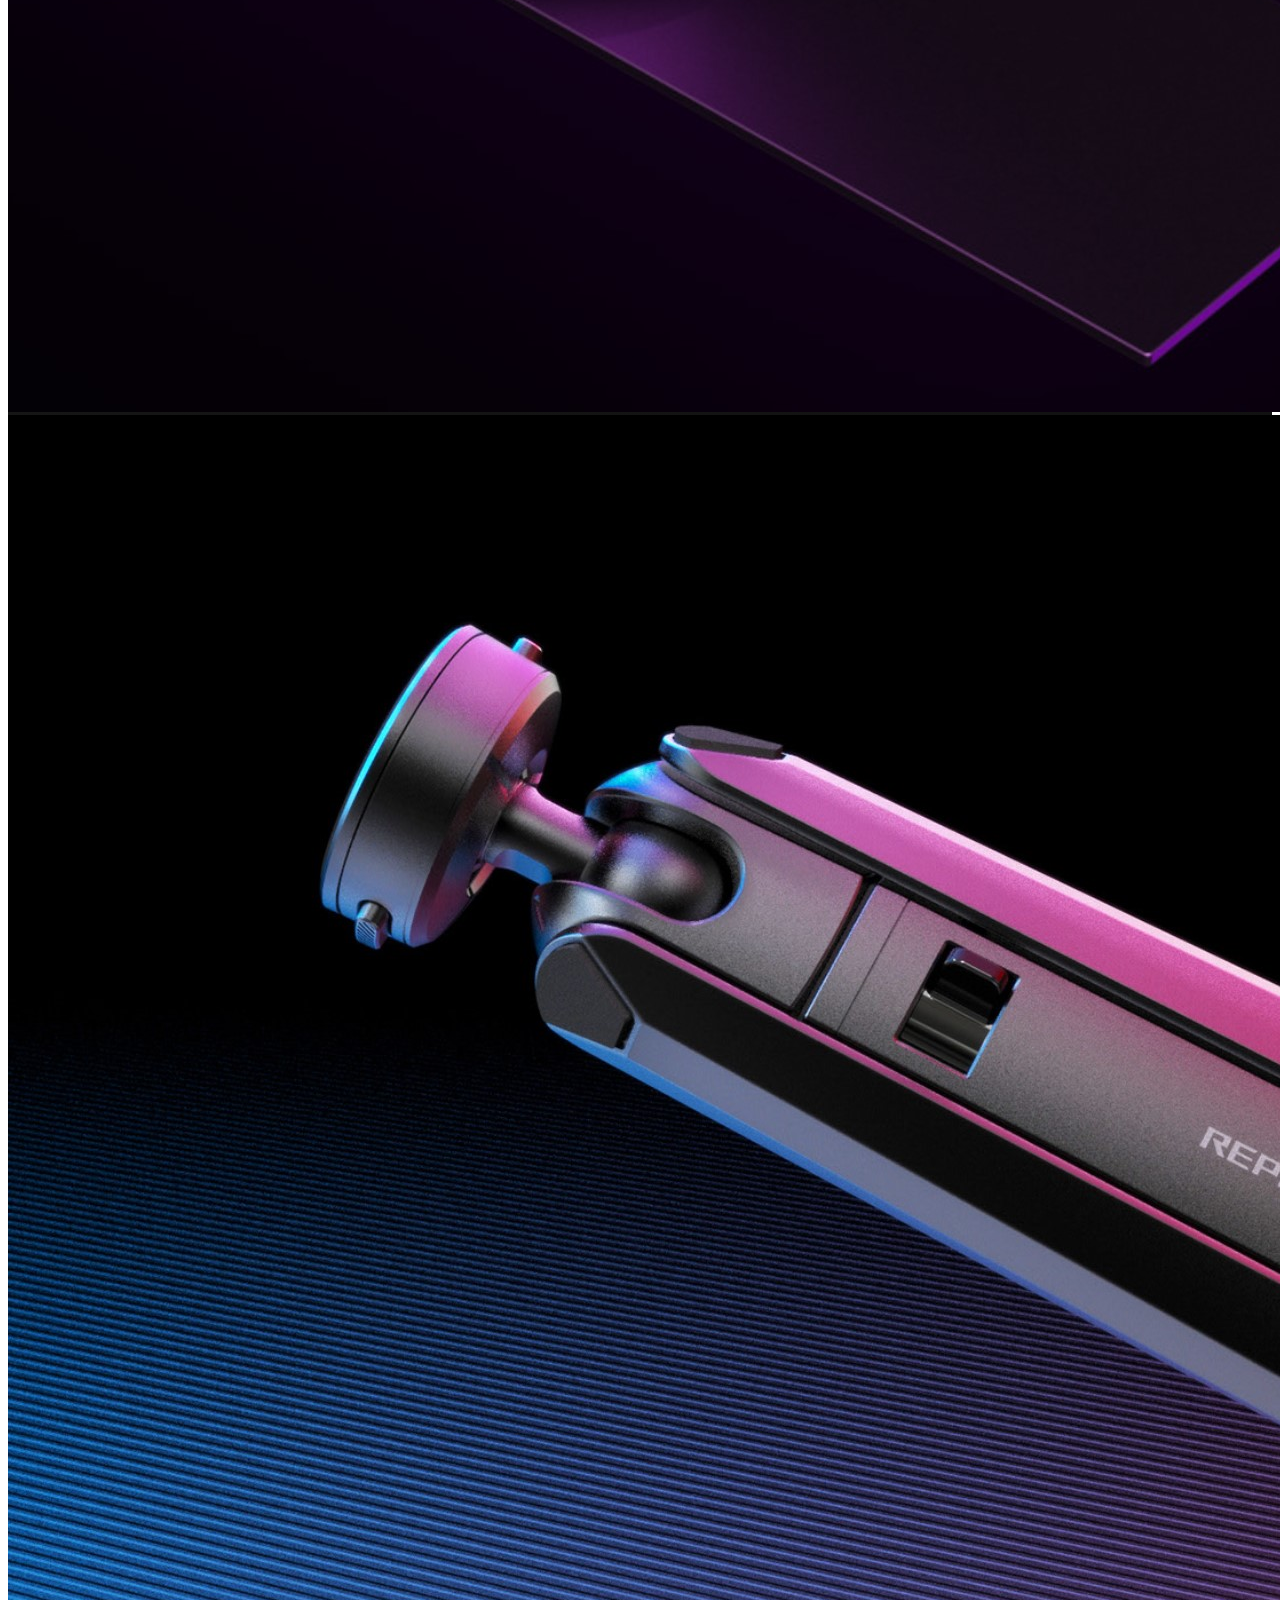
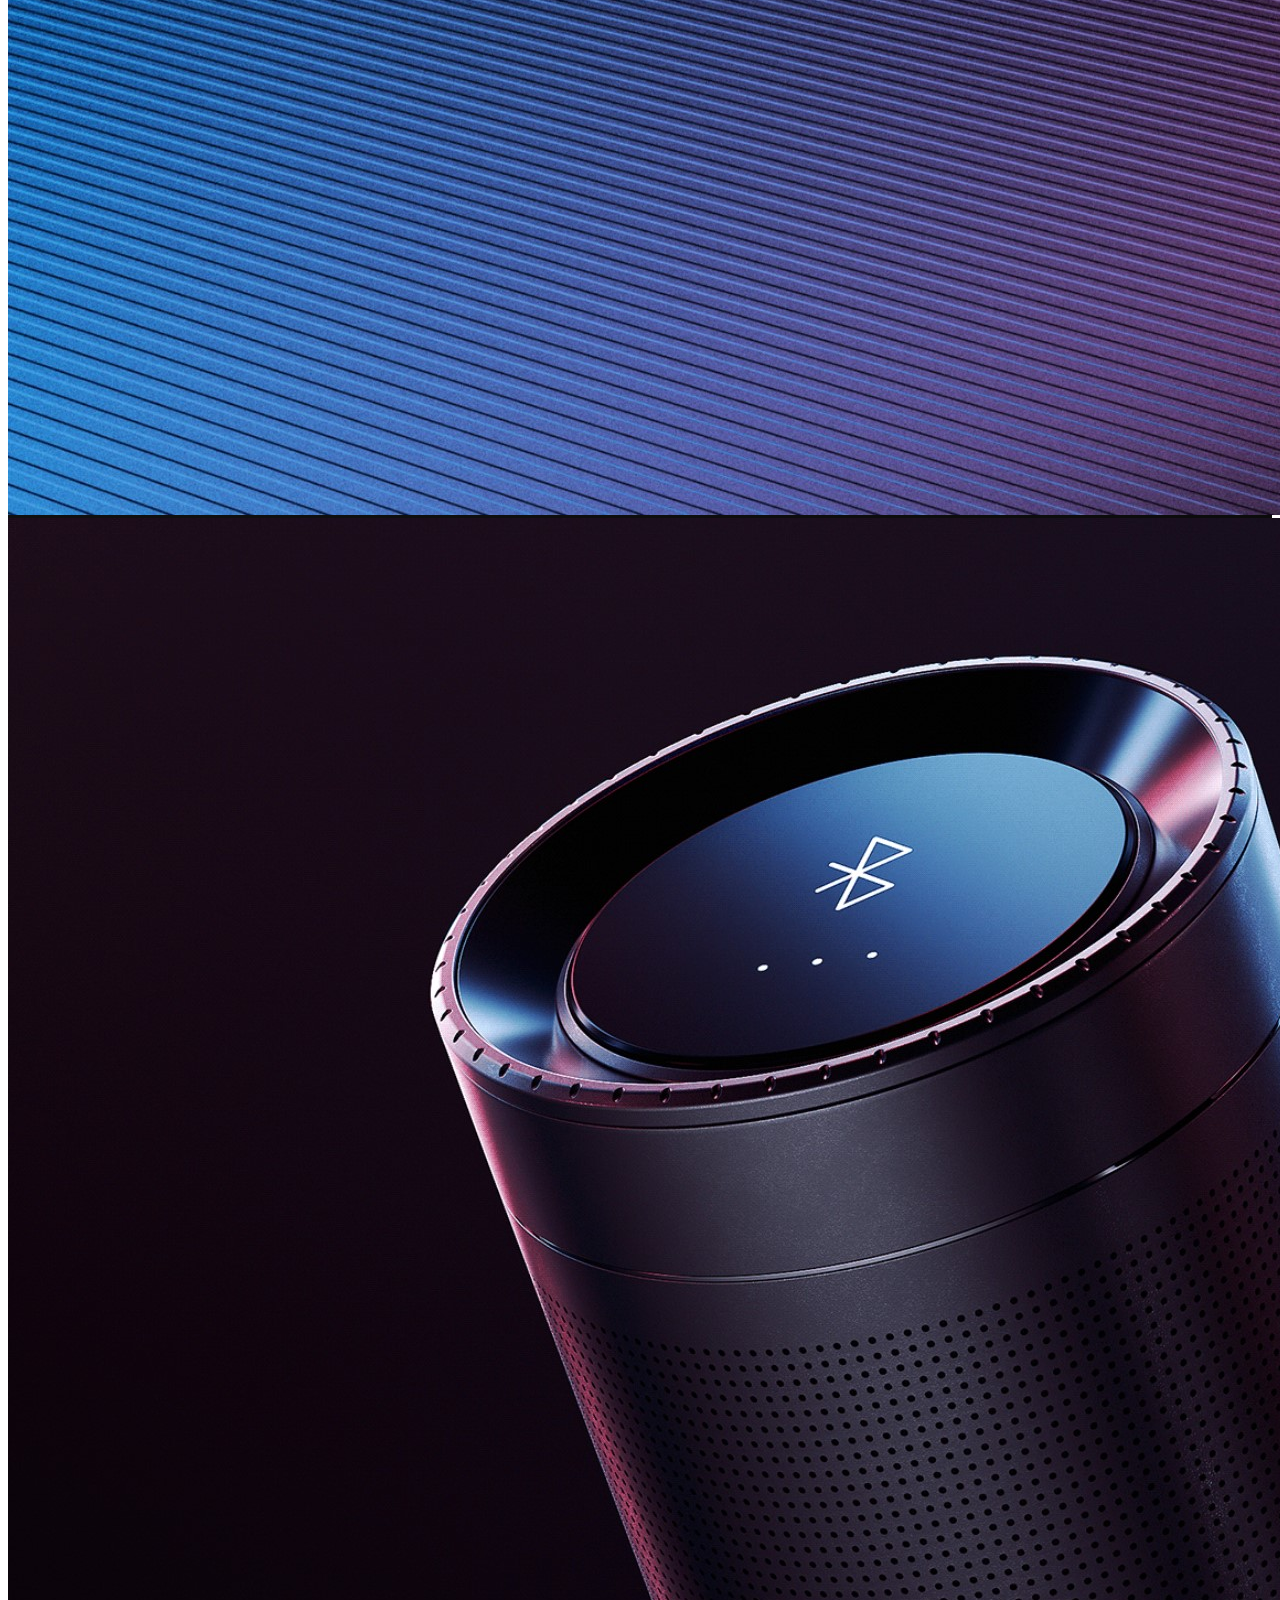
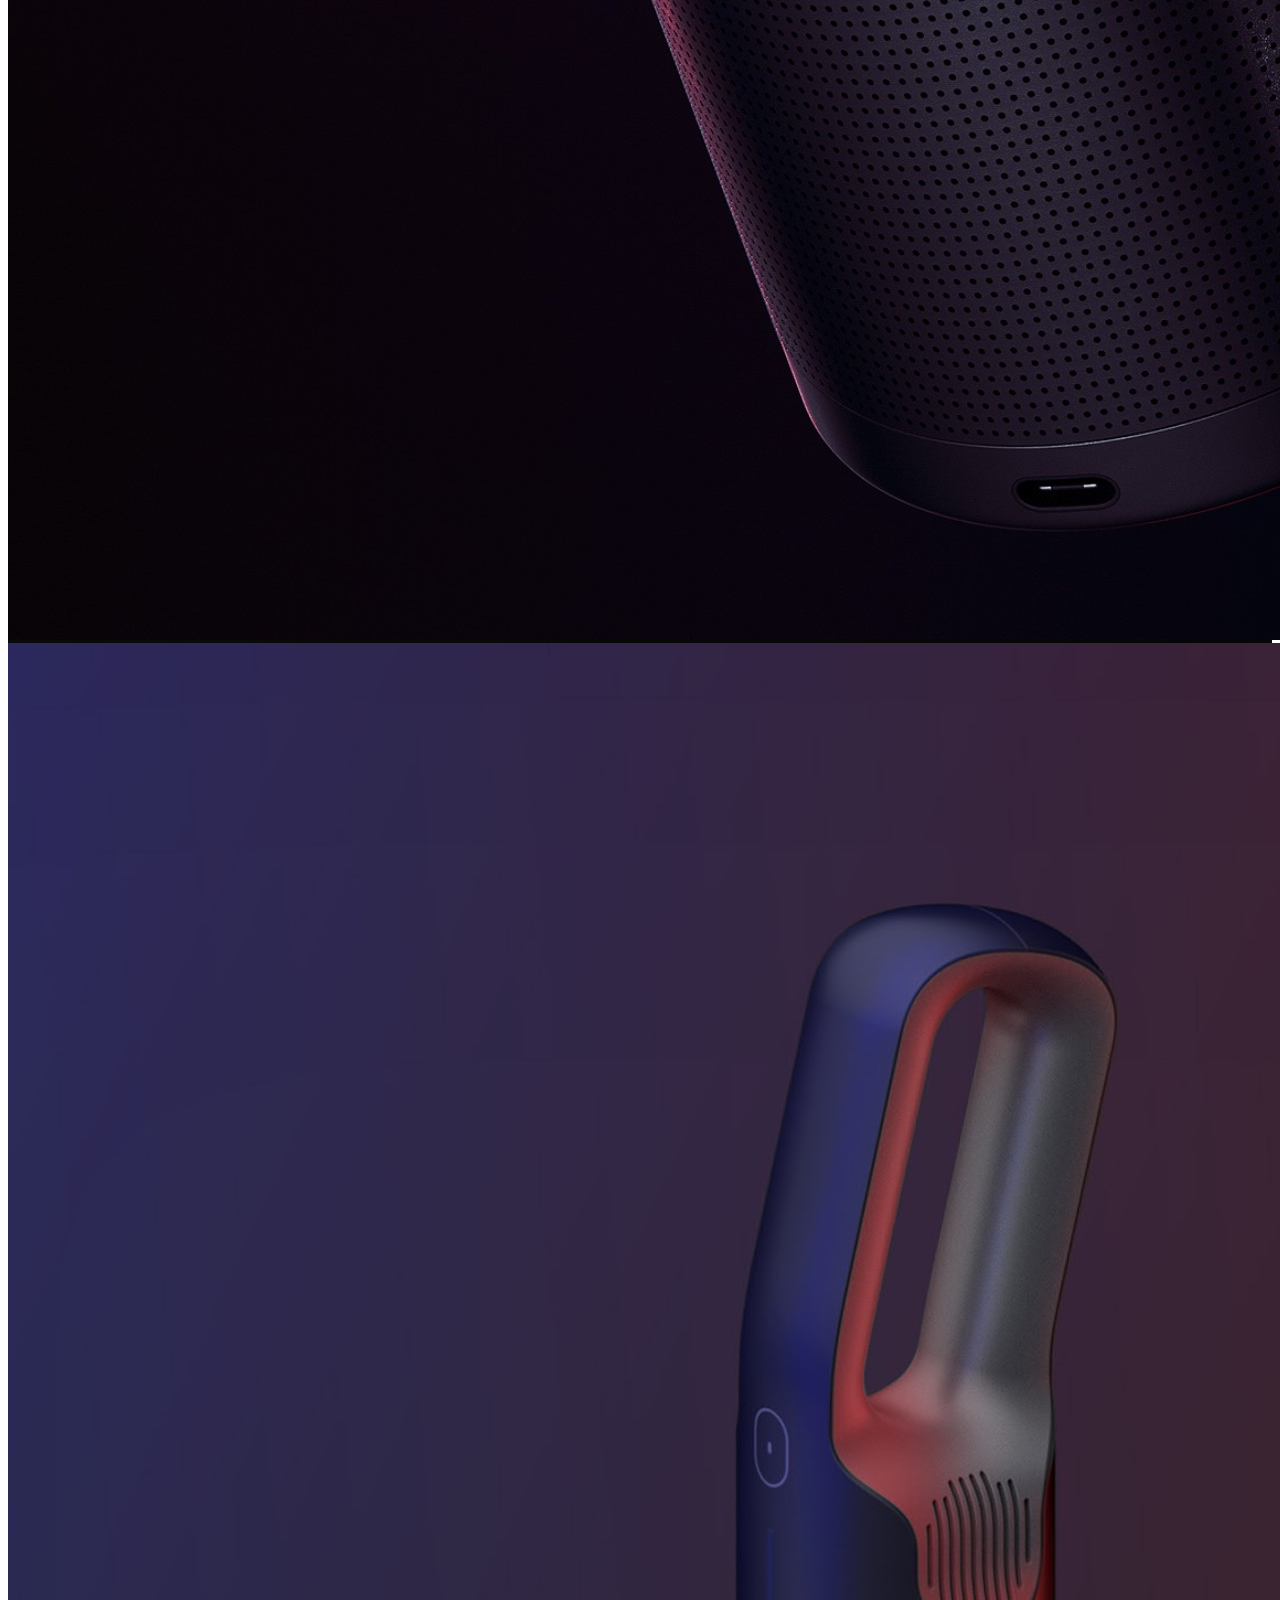
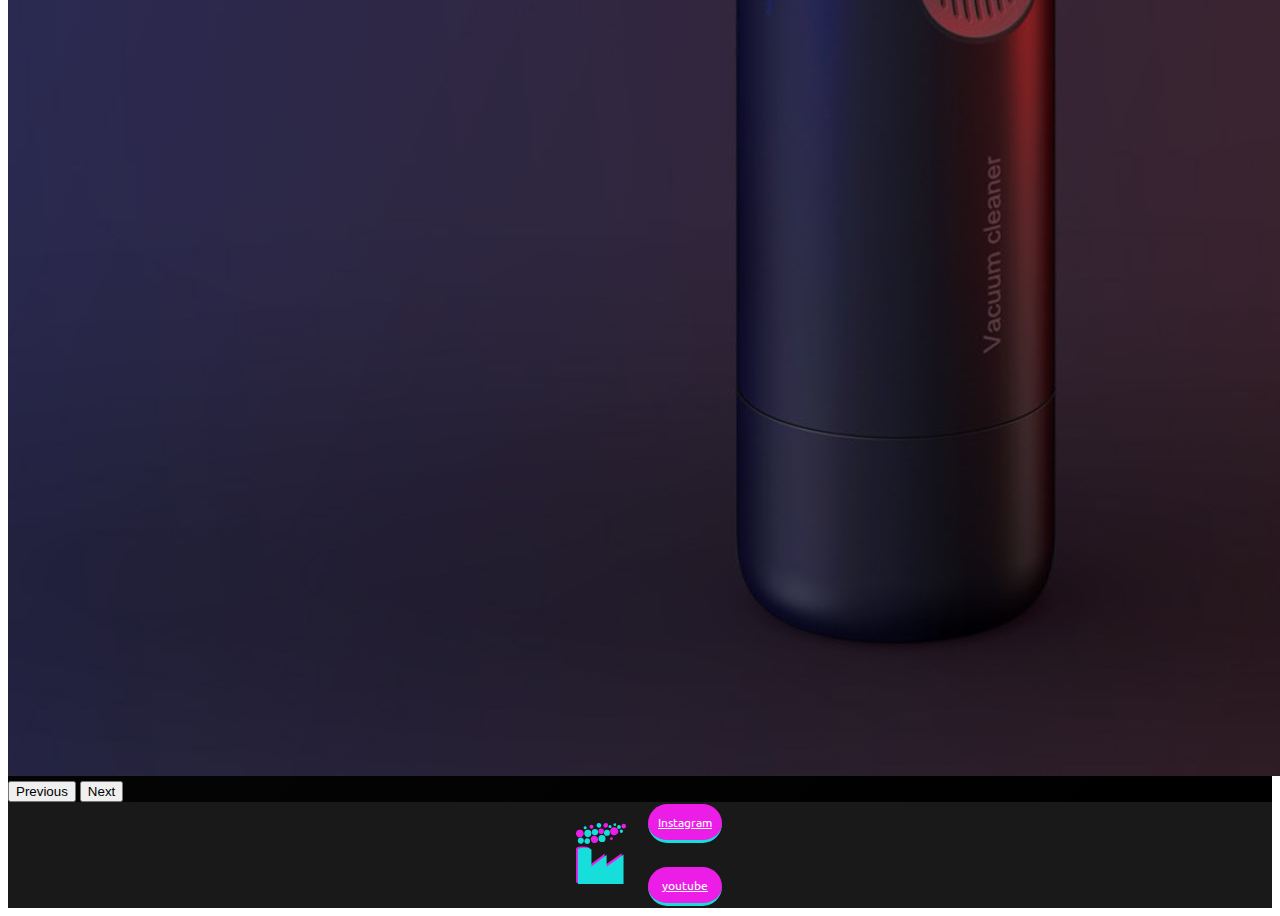
==== commit 56f20e09: "SEO" ====
--- a/pages/alumnos.html
+++ b/pages/alumnos.html
@@ -5,6 +5,8 @@
     <meta charset="UTF-8">
     <meta http-equiv="X-UA-Compatible" content="IE=edge">
     <meta name="viewport" content="width=device-width, initial-scale=1.0">
+    <meta name="description" content="Los trabajos de alumnos que hicieron cursos con nosotros">
+    <meta name="keywords" content="MODELADO-3D, INDUSTRIAL, DESIGN, PARAMETRICO, RHINO, GRASSHOPPER, KEYSHOT, 3D">
     <!--STYLES BOOTSTRAP-->
     <link href="https://cdn.jsdelivr.net/npm/bootstrap@5.1.3/dist/css/bootstrap.min.css" rel="stylesheet"
         integrity="sha384-1BmE4kWBq78iYhFldvKuhfTAU6auU8tT94WrHftjDbrCEXSU1oBoqyl2QvZ6jIW3" crossorigin="anonymous">
--- a/styles/styles.css
+++ b/styles/styles.css
@@ -2,7 +2,6 @@
 @import url("https://fonts.googleapis.com/css2?family=Ubuntu:wght@300;400&display=swap");
 header {
   background-color: #000000;
-  display: flex;
   height: 90px;
 }
 header div a img {
@@ -175,17 +174,25 @@
   display: flex;
   justify-content: center;
   align-items: center;
-  background-color: #000000;
+  background-color: #19191a;
 }
 footer div img {
-  width: 30px;
+  width: 50px;
   height: auto;
+  margin: 20px;
   justify-content: space-evenly;
 }
 footer div a {
-  padding: 5px;
-  margin: 20px;
-  color: #EB1DE7;
+  font-size: 12px;
+  background-color: #EB1DE7;
+  color: #ffffff;
+  margin: 2px;
+  padding: 10px;
+  border-bottom: 3px solid #16DEDB;
+  border-radius: 20px;
+}
+footer div a:hover {
+  color: #16DEDB;
 }
 
 .btn {
@@ -195,7 +202,7 @@
   font-family: Ubuntu, sans-serif;
 }
 
-h3 {
+header, h3, footer div a {
   display: flex;
   flex-direction: row;
   justify-content: center;
